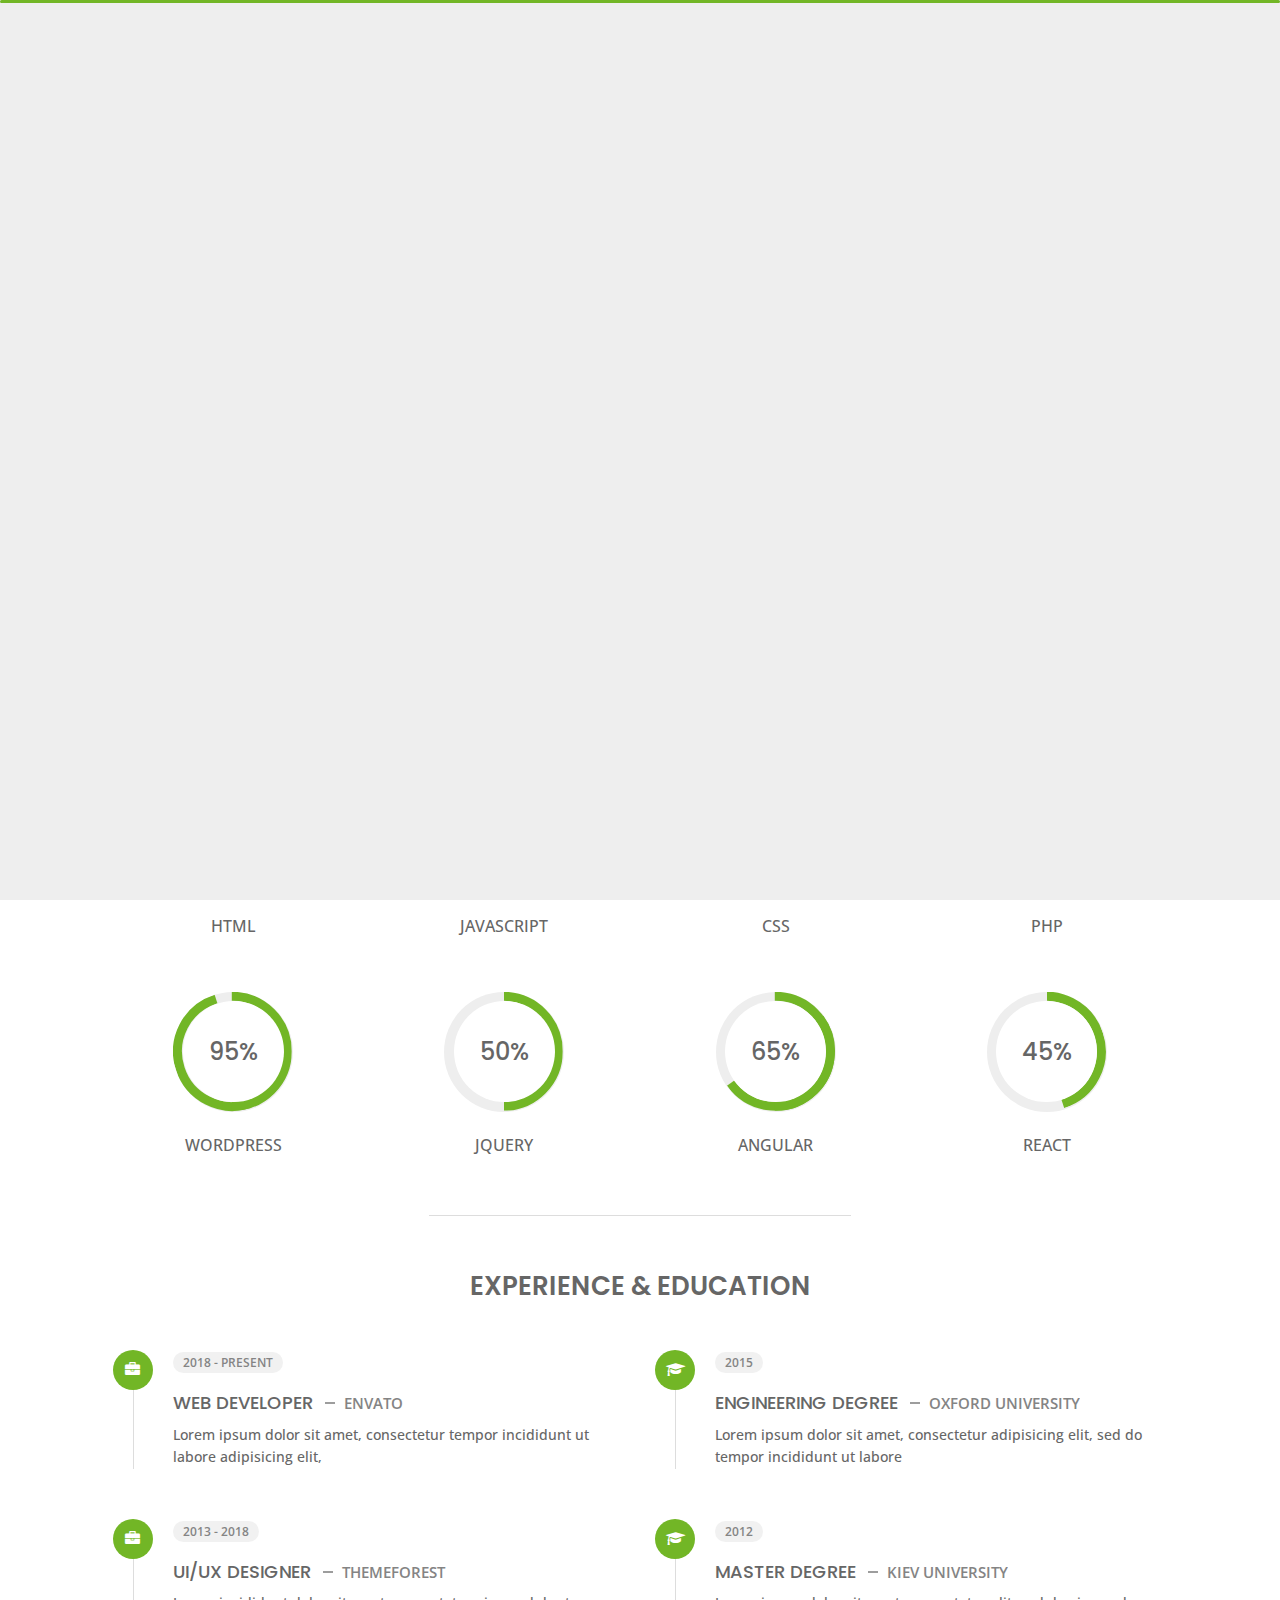
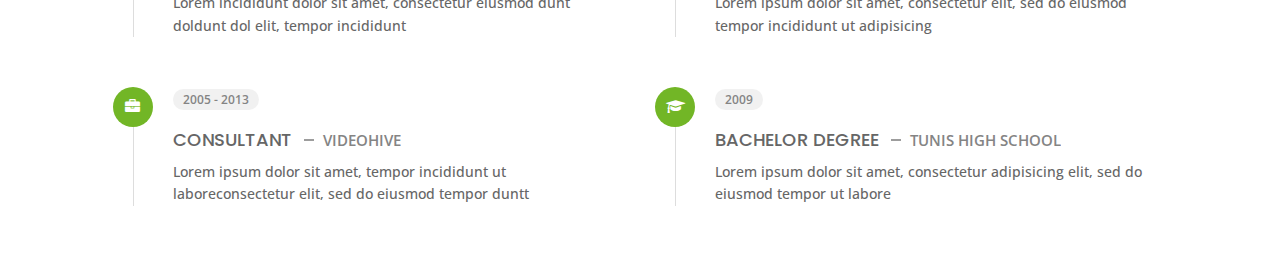
==== about.html @ bc24b5df "update" ====
<!DOCTYPE html>
<html lang="en">


<!-- Mirrored from slimhamdi.net/tunis/light/about.html by HTTrack Website Copier/3.x [XR&CO'2014], Mon, 17 Oct 2022 17:43:14 GMT -->
<head>
    <meta charset="utf-8">
    <title>About - Tunis Personal Portfolio</title>
    <meta name="viewport" content="width=device-width, initial-scale=1">

    <!-- Template Google Fonts -->
    <link href="https://fonts.googleapis.com/css?family=Poppins:400,400i,500,500i,600,600i,700,700i,800,800i,900,900i" rel="stylesheet">
    <link href="https://fonts.googleapis.com/css?family=Open+Sans:300,400,400i,600,600i,700" rel="stylesheet">

    <!-- Template CSS Files -->
    <link href="css/bootstrap.min.css" rel="stylesheet">
    <link href="css/preloader.min.css" rel="stylesheet">
    <link href="css/circle.css" rel="stylesheet">
    <link href="css/font-awesome.min.css" rel="stylesheet">
    <link href="css/fm.revealator.jquery.min.css" rel="stylesheet">
    <link href="css/style.css" rel="stylesheet">

    <!-- CSS Skin File -->
    <link href="css/skins/green.css" rel="stylesheet">

    <!-- Live Style Switcher - demo only -->
    <link rel="alternate stylesheet" type="text/css" title="blue" href="css/skins/blue.css" />
    <link rel="alternate stylesheet" type="text/css" title="green" href="css/skins/green.css" />
    <link rel="alternate stylesheet" type="text/css" title="yellow" href="css/skins/yellow.css" />
    <link rel="alternate stylesheet" type="text/css" title="blueviolet" href="css/skins/blueviolet.css" />
    <link rel="alternate stylesheet" type="text/css" title="goldenrod" href="css/skins/goldenrod.css" />
    <link rel="alternate stylesheet" type="text/css" title="magenta" href="css/skins/magenta.css" />
    <link rel="alternate stylesheet" type="text/css" title="orange" href="css/skins/orange.css" />
    <link rel="alternate stylesheet" type="text/css" title="purple" href="css/skins/purple.css" />
    <link rel="alternate stylesheet" type="text/css" title="red" href="css/skins/red.css" />
    <link rel="alternate stylesheet" type="text/css" title="yellowgreen" href="css/skins/yellowgreen.css" />
    <link rel="stylesheet" type="text/css" href="css/styleswitcher.css" />

    <!-- Modernizr JS File -->
    <script src="js/modernizr.custom.js"></script>
</head>

<body class="about light">
<!-- Live Style Switcher Starts - demo only -->
<div id="switcher" class="">
    <div class="content-switcher">
        <h4>STYLE SWITCHER</h4>
        <ul>
            <li>
                <a href="#" onclick="setActiveStyleSheet('purple');" title="purple" class="color"><img src="img/styleswitcher/purple.png" alt="purple"/></a>
            </li>
            <li>
                <a href="#" onclick="setActiveStyleSheet('red');" title="red" class="color"><img src="img/styleswitcher/red.png" alt="red"/></a>
            </li>
            <li>
                <a href="#" onclick="setActiveStyleSheet('blueviolet');" title="blueviolet" class="color"><img src="img/styleswitcher/blueviolet.png" alt="blueviolet"/></a>
            </li>
            <li>
                <a href="#" onclick="setActiveStyleSheet('blue');" title="blue" class="color"><img src="img/styleswitcher/blue.png" alt="blue"/></a>
            </li>
            <li>
                <a href="#" onclick="setActiveStyleSheet('goldenrod');" title="goldenrod" class="color"><img src="img/styleswitcher/goldenrod.png" alt="goldenrod"/></a>
            </li>
            <li>
                <a href="#" onclick="setActiveStyleSheet('magenta');" title="magenta" class="color"><img src="img/styleswitcher/magenta.png" alt="magenta"/></a>
            </li>
            <li>
                <a href="#" onclick="setActiveStyleSheet('yellowgreen');" title="yellowgreen" class="color"><img src="img/styleswitcher/yellowgreen.png" alt="yellowgreen"/></a>
            </li>
            <li>
                <a href="#" onclick="setActiveStyleSheet('orange');" title="orange" class="color"><img src="img/styleswitcher/orange.png" alt="orange"/></a>
            </li>
            <li>
                <a href="#" onclick="setActiveStyleSheet('green');" title="green" class="color"><img src="img/styleswitcher/green.png" alt="green"/></a>
            </li>
            <li>
                <a href="#" onclick="setActiveStyleSheet('yellow');" title="yellow" class="color"><img src="img/styleswitcher/yellow.png" alt="yellow"/></a>
            </li>
        </ul>

        <a href="https://themeforest.net/item/tunis-personal-portfolio/26761598?irgwc=1&amp;clickid=UBs0rDX6YxyJWfewUx0Mo3E1UkiwozXD10XATw0&amp;iradid=275988&amp;irpid=1327395&amp;iradtype=ONLINE_TRACKING_LINK&amp;irmptype=mediapartner&amp;mp_value1=&amp;utm_campaign=af_impact_radius_1327395&amp;utm_medium=affiliate&amp;utm_source=impact_radius" class="waves-effect waves-light font-weight-700 purchase"><i class="fa fa-shopping-cart"></i> Purchase</a>
        <div id="hideSwitcher">&times;</div>
    </div>
</div>
<div id="showSwitcher" class="styleSecondColor"><i class="fa fa-cog fa-spin"></i></div>
<!-- Live Style Switcher Ends - demo only -->
<!-- Header Starts -->
<header class="header" id="navbar-collapse-toggle">
    <!-- Fixed Navigation Starts -->
    <ul class="icon-menu d-none d-lg-block revealator-slideup revealator-once revealator-delay1">
        <li class="icon-box">
            <i class="fa fa-home"></i>
            <a href="index.html">
                <h2>Home</h2>
            </a>
        </li>
        <li class="icon-box active">
            <i class="fa fa-user"></i>
            <a href="about.html">
                <h2>About</h2>
            </a>
        </li>
        <li class="icon-box">
            <i class="fa fa-briefcase"></i>
            <a href="portfolio.html">
                <h2>Portfolio</h2>
            </a>
        </li>
        <li class="icon-box">
            <i class="fa fa-envelope-open"></i>
            <a href="contact.html">
                <h2>Contact</h2>
            </a>
        </li>
        <li class="icon-box">
            <i class="fa fa-comments"></i>
            <a href="blog.html">
                <h2>Blog</h2>
            </a>
        </li>
    </ul>
    <!-- Fixed Navigation Ends -->
    <!-- Mobile Menu Starts -->
    <nav role="navigation" class="d-block d-lg-none">
        <div id="menuToggle">
            <input type="checkbox" />
            <span></span>
            <span></span>
            <span></span>
            <ul class="list-unstyled" id="menu">
                <li><a href="index.html"><i class="fa fa-home"></i><span>Home</span></a></li>
                <li class="active"><a href="about.html"><i class="fa fa-user"></i><span>About</span></a></li>
                <li><a href="portfolio.html"><i class="fa fa-folder-open"></i><span>Portfolio</span></a></li>
                <li><a href="contact.html"><i class="fa fa-envelope-open"></i><span>Contact</span></a></li>
                <li><a href="blog.html"><i class="fa fa-comments"></i><span>Blog</span></a></li>
            </ul>
        </div>
    </nav>
    <!-- Mobile Menu Ends -->
</header>
<!-- Header Ends -->
<!-- Page Title Starts -->
<section class="title-section text-left text-sm-center revealator-slideup revealator-once revealator-delay1">
    <h1>ABOUT <span>ME</span></h1>
    <span class="title-bg">Resume</span>
</section>
<!-- Page Title Ends -->
<!-- Main Content Starts -->
<section class="main-content revealator-slideup revealator-once revealator-delay1">
    <div class="container">
        <div class="row">
            <!-- Personal Info Starts -->
            <div class="col-12 col-lg-5 col-xl-6">
                <div class="row">
                    <div class="col-12">
                        <h3 class="text-uppercase custom-title mb-0 ft-wt-600">personal infos</h3>
                    </div>
                    <div class="col-12 d-block d-sm-none">
                        <img src="img/img-mobile-light.jpg" class="img-fluid main-img-mobile" alt="my picture" />
                    </div>
                    <div class="col-6">
                        <ul class="about-list list-unstyled open-sans-font">
                            <li> <span class="title">first name :</span> <span class="value d-block d-sm-inline-block d-lg-block d-xl-inline-block">Lucy</span> </li>
                            <li> <span class="title">last name :</span> <span class="value d-block d-sm-inline-block d-lg-block d-xl-inline-block">Milner</span> </li>
                            <li> <span class="title">Age :</span> <span class="value d-block d-sm-inline-block d-lg-block d-xl-inline-block">27 Years</span> </li>
                            <li> <span class="title">Nationality :</span> <span class="value d-block d-sm-inline-block d-lg-block d-xl-inline-block">Tunisian</span> </li>
                            <li> <span class="title">Freelance :</span> <span class="value d-block d-sm-inline-block d-lg-block d-xl-inline-block">Available</span> </li>
                        </ul>
                    </div>
                    <div class="col-6">
                        <ul class="about-list list-unstyled open-sans-font">
                            <li> <span class="title">Address :</span> <span class="value d-block d-sm-inline-block d-lg-block d-xl-inline-block">Tunis</span> </li>
                            <li> <span class="title">phone :</span> <span class="value d-block d-sm-inline-block d-lg-block d-xl-inline-block">+21621184010</span> </li>
                            <li> <span class="title">Email :</span> <span class="value d-block d-sm-inline-block d-lg-block d-xl-inline-block">you@mail.com</span> </li>
                            <li> <span class="title">Skype :</span> <span class="value d-block d-sm-inline-block d-lg-block d-xl-inline-block">lucy.milner</span> </li>
                            <li> <span class="title">langages :</span> <span class="value d-block d-sm-inline-block d-lg-block d-xl-inline-block">French, English</span> </li>
                        </ul>
                    </div>
                    <div class="col-12 mt-3">
                        <a class="button" href="#">
                            <span class="button-text">Download CV</span>
                            <span class="button-icon fa fa-download"></span>
                        </a>
                    </div>
                </div>
            </div>
            <!-- Personal Info Ends -->
            <!-- Boxes Starts -->
            <div class="col-12 col-lg-7 col-xl-6 mt-5 mt-lg-0">
                <div class="row">
                    <div class="col-6">
                        <div class="box-stats with-margin">
                            <h3 class="poppins-font position-relative">12</h3>
                            <p class="open-sans-font m-0 position-relative text-uppercase">years of <span class="d-block">experience</span></p>
                        </div>
                    </div>
                    <div class="col-6">
                        <div class="box-stats with-margin">
                            <h3 class="poppins-font position-relative">97</h3>
                            <p class="open-sans-font m-0 position-relative text-uppercase">completed <span class="d-block">projects</span></p>
                        </div>
                    </div>
                    <div class="col-6">
                        <div class="box-stats">
                            <h3 class="poppins-font position-relative">81</h3>
                            <p class="open-sans-font m-0 position-relative text-uppercase">Happy<span class="d-block">customers</span></p>
                        </div>
                    </div>
                    <div class="col-6">
                        <div class="box-stats">
                            <h3 class="poppins-font position-relative">53</h3>
                            <p class="open-sans-font m-0 position-relative text-uppercase">awards <span class="d-block">won</span></p>
                        </div>
                    </div>
                </div>
            </div>
            <!-- Boxes Ends -->
        </div>
        <hr class="separator">
        <!-- Skills Starts -->
        <div class="row">
            <div class="col-12">
                <h3 class="text-uppercase pb-4 pb-sm-5 mb-3 mb-sm-0 text-left text-sm-center custom-title ft-wt-600">My Skills</h3>
            </div>
            <div class="col-6 col-md-3 mb-3 mb-sm-5">
                <div class="c100 p25">
                    <span>25%</span>
                    <div class="slice">
                        <div class="bar"></div>
                        <div class="fill"></div>
                    </div>
                </div>
                <h6 class="text-uppercase open-sans-font text-center mt-2 mt-sm-4">html</h6>
            </div>
            <div class="col-6 col-md-3 mb-3 mb-sm-5">
                <div class="c100 p89">
                    <span>89%</span>
                    <div class="slice">
                        <div class="bar"></div>
                        <div class="fill"></div>
                    </div>
                </div>
                <h6 class="text-uppercase open-sans-font text-center mt-2 mt-sm-4">javascript</h6>
            </div>
            <div class="col-6 col-md-3 mb-3 mb-sm-5">
                <div class="c100 p70">
                    <span>70%</span>
                    <div class="slice">
                        <div class="bar"></div>
                        <div class="fill"></div>
                    </div>
                </div>
                <h6 class="text-uppercase open-sans-font text-center mt-2 mt-sm-4">css</h6>
            </div>
            <div class="col-6 col-md-3 mb-3 mb-sm-5">
                <div class="c100 p66">
                    <span>66%</span>
                    <div class="slice">
                        <div class="bar"></div>
                        <div class="fill"></div>
                    </div>
                </div>
                <h6 class="text-uppercase open-sans-font text-center mt-2 mt-sm-4">php</h6>
            </div>
            <div class="col-6 col-md-3 mb-3 mb-sm-5">
                <div class="c100 p95">
                    <span>95%</span>
                    <div class="slice">
                        <div class="bar"></div>
                        <div class="fill"></div>
                    </div>
                </div>
                <h6 class="text-uppercase open-sans-font text-center mt-2 mt-sm-4">wordpress</h6>
            </div>
            <div class="col-6 col-md-3 mb-3 mb-sm-5">
                <div class="c100 p50">
                    <span>50%</span>
                    <div class="slice">
                        <div class="bar"></div>
                        <div class="fill"></div>
                    </div>
                </div>
                <h6 class="text-uppercase open-sans-font text-center mt-2 mt-sm-4">jquery</h6>
            </div>
            <div class="col-6 col-md-3 mb-3 mb-sm-5">
                <div class="c100 p65">
                    <span>65%</span>
                    <div class="slice">
                        <div class="bar"></div>
                        <div class="fill"></div>
                    </div>
                </div>
                <h6 class="text-uppercase open-sans-font text-center mt-2 mt-sm-4">angular</h6>
            </div>
            <div class="col-6 col-md-3 mb-3 mb-sm-5">
                <div class="c100 p45">
                    <span>45%</span>
                    <div class="slice">
                        <div class="bar"></div>
                        <div class="fill"></div>
                    </div>
                </div>
                <h6 class="text-uppercase open-sans-font text-center mt-2 mt-sm-4">react</h6>
            </div>
        </div>
        <!-- Skills Ends -->
        <hr class="separator mt-1">
        <!-- Experience & Education Starts -->
        <div class="row">
            <div class="col-12">
                <h3 class="text-uppercase pb-5 mb-0 text-left text-sm-center custom-title ft-wt-600">Experience <span>&</span> Education</h3>
            </div>
            <div class="col-lg-6 m-15px-tb">
                <div class="resume-box">
                    <ul>
                        <li>
                            <div class="icon">
                                <i class="fa fa-briefcase"></i>
                            </div>
                            <span class="time open-sans-font text-uppercase">2018 - Present</span>
                            <h5 class="poppins-font text-uppercase">Web Developer <span class="place open-sans-font">Envato</span></h5>
                            <p class="open-sans-font">Lorem ipsum dolor sit amet, consectetur tempor incididunt ut labore adipisicing elit, </p>
                        </li>
                        <li>
                            <div class="icon">
                                <i class="fa fa-briefcase"></i>
                            </div>
                            <span class="time open-sans-font text-uppercase">2013 - 2018</span>
                            <h5 class="poppins-font text-uppercase">UI/UX Designer <span class="place open-sans-font">Themeforest</span></h5>
                            <p class="open-sans-font">Lorem incididunt dolor sit amet, consectetur eiusmod dunt doldunt dol elit, tempor incididunt</p>
                        </li>
                        <li>
                            <div class="icon">
                                <i class="fa fa-briefcase"></i>
                            </div>
                            <span class="time open-sans-font text-uppercase">2005 - 2013</span>
                            <h5 class="poppins-font text-uppercase">Consultant <span class="place open-sans-font">Videohive</span></h5>
                            <p class="open-sans-font">Lorem ipsum dolor sit amet, tempor incididunt ut laboreconsectetur elit, sed do eiusmod tempor duntt</p>
                        </li>
                    </ul>
                </div>
            </div>
            <div class="col-lg-6 m-15px-tb">
                <div class="resume-box">
                    <ul>
                        <li>
                            <div class="icon">
                                <i class="fa fa-graduation-cap"></i>
                            </div>
                            <span class="time open-sans-font text-uppercase">2015</span>
                            <h5 class="poppins-font text-uppercase">Engineering Degree <span class="place open-sans-font">Oxford University</span></h5>
                            <p class="open-sans-font">Lorem ipsum dolor sit amet, consectetur adipisicing elit, sed do tempor incididunt ut labore</p>
                        </li>
                        <li>
                            <div class="icon">
                                <i class="fa fa-graduation-cap"></i>
                            </div>
                            <span class="time open-sans-font text-uppercase">2012</span>
                            <h5 class="poppins-font text-uppercase">Master Degree <span class="place open-sans-font">Kiev University</span></h5>
                            <p class="open-sans-font">Lorem ipsum dolor sit amet, consectetur elit, sed do eiusmod tempor incididunt ut adipisicing</p>
                        </li>
                        <li>
                            <div class="icon">
                                <i class="fa fa-graduation-cap"></i>
                            </div>
                            <span class="time open-sans-font text-uppercase">2009</span>
                            <h5 class="poppins-font text-uppercase">Bachelor Degree <span class="place open-sans-font">Tunis High School</span></h5>
                            <p class="open-sans-font">Lorem ipsum dolor sit amet, consectetur adipisicing elit, sed do eiusmod tempor ut labore</p>
                        </li>
                    </ul>
                </div>
            </div>
        </div>
        <!-- Experience & Education Ends -->
    </div>
</section>
<!-- Main Content Ends -->

<!-- Template JS Files -->
<script src="js/jquery-3.5.0.min.js"></script>
<script src="js/styleswitcher.js"></script>
<script src="js/preloader.min.js"></script>
<script src="js/fm.revealator.jquery.min.js"></script>
<script src="js/imagesloaded.pkgd.min.js"></script>
<script src="js/masonry.pkgd.min.js"></script>
<script src="js/classie.js"></script>
<script src="js/cbpGridGallery.js"></script>
<script src="js/jquery.hoverdir.js"></script>
<script src="js/popper.min.js"></script>
<script src="js/bootstrap.js"></script>
<script src="js/custom.js"></script>

</body>


<!-- Mirrored from slimhamdi.net/tunis/light/about.html by HTTrack Website Copier/3.x [XR&CO'2014], Mon, 17 Oct 2022 17:43:14 GMT -->
</html>
---- css/preloader.min.css ----
.preloader{position:fixed;top:0;right:0;bottom:0;left:0;background-color:#111;transform-origin:bottom;z-index:111111}.preloader .black_wall{height:100%;background-color:#222;transform-origin:top;animation:preloader_slide 0.5s ease-in-out 0s 1 normal both}.preloader .loader{width:100%;height:3px;position:absolute;border-radius:2px;top:0;right:0;left:0;margin:auto;background-color:#FFC41F;transform-origin:left;animation:loader_running 3s ease-in-out 1s infinite normal both}.preloader.off{animation:preloader_slide 0.5s ease-in-out 0s 1 reverse both}@keyframes loader_running{0%{transform:scaleX(0);transform-origin:left}49%{transform:scaleX(1);transform-origin:left}50%{transform:scaleX(1);transform-origin:right}100%{transform-origin:right;transform:scaleX(0)}}@keyframes preloader_slide{from{transform:scaleY(0)}to{transform:scaleY(1)}}
---- css/circle.css ----
.rect-auto,
.c100.p51 .slice,
.c100.p52 .slice,
.c100.p53 .slice,
.c100.p54 .slice,
.c100.p55 .slice,
.c100.p56 .slice,
.c100.p57 .slice,
.c100.p58 .slice,
.c100.p59 .slice,
.c100.p60 .slice,
.c100.p61 .slice,
.c100.p62 .slice,
.c100.p63 .slice,
.c100.p64 .slice,
.c100.p65 .slice,
.c100.p66 .slice,
.c100.p67 .slice,
.c100.p68 .slice,
.c100.p69 .slice,
.c100.p70 .slice,
.c100.p71 .slice,
.c100.p72 .slice,
.c100.p73 .slice,
.c100.p74 .slice,
.c100.p75 .slice,
.c100.p76 .slice,
.c100.p77 .slice,
.c100.p78 .slice,
.c100.p79 .slice,
.c100.p80 .slice,
.c100.p81 .slice,
.c100.p82 .slice,
.c100.p83 .slice,
.c100.p84 .slice,
.c100.p85 .slice,
.c100.p86 .slice,
.c100.p87 .slice,
.c100.p88 .slice,
.c100.p89 .slice,
.c100.p90 .slice,
.c100.p91 .slice,
.c100.p92 .slice,
.c100.p93 .slice,
.c100.p94 .slice,
.c100.p95 .slice,
.c100.p96 .slice,
.c100.p97 .slice,
.c100.p98 .slice,
.c100.p99 .slice,
.c100.p100 .slice {
  clip: rect(auto, auto, auto, auto);
}
.pie,
.c100 .bar,
.c100.p51 .fill,
.c100.p52 .fill,
.c100.p53 .fill,
.c100.p54 .fill,
.c100.p55 .fill,
.c100.p56 .fill,
.c100.p57 .fill,
.c100.p58 .fill,
.c100.p59 .fill,
.c100.p60 .fill,
.c100.p61 .fill,
.c100.p62 .fill,
.c100.p63 .fill,
.c100.p64 .fill,
.c100.p65 .fill,
.c100.p66 .fill,
.c100.p67 .fill,
.c100.p68 .fill,
.c100.p69 .fill,
.c100.p70 .fill,
.c100.p71 .fill,
.c100.p72 .fill,
.c100.p73 .fill,
.c100.p74 .fill,
.c100.p75 .fill,
.c100.p76 .fill,
.c100.p77 .fill,
.c100.p78 .fill,
.c100.p79 .fill,
.c100.p80 .fill,
.c100.p81 .fill,
.c100.p82 .fill,
.c100.p83 .fill,
.c100.p84 .fill,
.c100.p85 .fill,
.c100.p86 .fill,
.c100.p87 .fill,
.c100.p88 .fill,
.c100.p89 .fill,
.c100.p90 .fill,
.c100.p91 .fill,
.c100.p92 .fill,
.c100.p93 .fill,
.c100.p94 .fill,
.c100.p95 .fill,
.c100.p96 .fill,
.c100.p97 .fill,
.c100.p98 .fill,
.c100.p99 .fill,
.c100.p100 .fill {
  position: absolute;
  border: 0.08em solid #307bbb;
  width: 0.84em;
  height: 0.84em;
  clip: rect(0em, 0.5em, 1em, 0em);
  border-radius: 50%;
  -webkit-transform: rotate(0deg);
  -moz-transform: rotate(0deg);
  -ms-transform: rotate(0deg);
  -o-transform: rotate(0deg);
  transform: rotate(0deg);
}
.pie-fill,
.c100.p51 .bar:after,
.c100.p51 .fill,
.c100.p52 .bar:after,
.c100.p52 .fill,
.c100.p53 .bar:after,
.c100.p53 .fill,
.c100.p54 .bar:after,
.c100.p54 .fill,
.c100.p55 .bar:after,
.c100.p55 .fill,
.c100.p56 .bar:after,
.c100.p56 .fill,
.c100.p57 .bar:after,
.c100.p57 .fill,
.c100.p58 .bar:after,
.c100.p58 .fill,
.c100.p59 .bar:after,
.c100.p59 .fill,
.c100.p60 .bar:after,
.c100.p60 .fill,
.c100.p61 .bar:after,
.c100.p61 .fill,
.c100.p62 .bar:after,
.c100.p62 .fill,
.c100.p63 .bar:after,
.c100.p63 .fill,
.c100.p64 .bar:after,
.c100.p64 .fill,
.c100.p65 .bar:after,
.c100.p65 .fill,
.c100.p66 .bar:after,
.c100.p66 .fill,
.c100.p67 .bar:after,
.c100.p67 .fill,
.c100.p68 .bar:after,
.c100.p68 .fill,
.c100.p69 .bar:after,
.c100.p69 .fill,
.c100.p70 .bar:after,
.c100.p70 .fill,
.c100.p71 .bar:after,
.c100.p71 .fill,
.c100.p72 .bar:after,
.c100.p72 .fill,
.c100.p73 .bar:after,
.c100.p73 .fill,
.c100.p74 .bar:after,
.c100.p74 .fill,
.c100.p75 .bar:after,
.c100.p75 .fill,
.c100.p76 .bar:after,
.c100.p76 .fill,
.c100.p77 .bar:after,
.c100.p77 .fill,
.c100.p78 .bar:after,
.c100.p78 .fill,
.c100.p79 .bar:after,
.c100.p79 .fill,
.c100.p80 .bar:after,
.c100.p80 .fill,
.c100.p81 .bar:after,
.c100.p81 .fill,
.c100.p82 .bar:after,
.c100.p82 .fill,
.c100.p83 .bar:after,
.c100.p83 .fill,
.c100.p84 .bar:after,
.c100.p84 .fill,
.c100.p85 .bar:after,
.c100.p85 .fill,
.c100.p86 .bar:after,
.c100.p86 .fill,
.c100.p87 .bar:after,
.c100.p87 .fill,
.c100.p88 .bar:after,
.c100.p88 .fill,
.c100.p89 .bar:after,
.c100.p89 .fill,
.c100.p90 .bar:after,
.c100.p90 .fill,
.c100.p91 .bar:after,
.c100.p91 .fill,
.c100.p92 .bar:after,
.c100.p92 .fill,
.c100.p93 .bar:after,
.c100.p93 .fill,
.c100.p94 .bar:after,
.c100.p94 .fill,
.c100.p95 .bar:after,
.c100.p95 .fill,
.c100.p96 .bar:after,
.c100.p96 .fill,
.c100.p97 .bar:after,
.c100.p97 .fill,
.c100.p98 .bar:after,
.c100.p98 .fill,
.c100.p99 .bar:after,
.c100.p99 .fill,
.c100.p100 .bar:after,
.c100.p100 .fill {
  -webkit-transform: rotate(180deg);
  -moz-transform: rotate(180deg);
  -ms-transform: rotate(180deg);
  -o-transform: rotate(180deg);
  transform: rotate(180deg);
}
.c100 {
  position: relative;
  font-size: 120px;
  width: 1em;
  height: 1em;
  border-radius: 50%;
  float: left;
  margin: 0 0.1em 0.1em 0;
  background-color: #cccccc;
}
.c100 *,
.c100 *:before,
.c100 *:after {
  -webkit-box-sizing: content-box;
  -moz-box-sizing: content-box;
  box-sizing: content-box;
}
.c100.center {
  float: none;
  margin: 0 auto;
}
.c100.big {
  font-size: 240px;
}
.c100.small {
  font-size: 80px;
}
.c100 > span {
  position: absolute;
  width: 100%;
  z-index: 1;
  left: 0;
  top: 0;
  width: 5em;
  line-height: 5em;
  font-size: 0.2em;
  color: #cccccc;
  display: block;
  text-align: center;
  white-space: nowrap;
  -webkit-transition-property: all;
  -moz-transition-property: all;
  -o-transition-property: all;
  transition-property: all;
  -webkit-transition-duration: 0.2s;
  -moz-transition-duration: 0.2s;
  -o-transition-duration: 0.2s;
  transition-duration: 0.2s;
  -webkit-transition-timing-function: ease-out;
  -moz-transition-timing-function: ease-out;
  -o-transition-timing-function: ease-out;
  transition-timing-function: ease-out;
}
.c100:after {
  position: absolute;
  top: 0.08em;
  left: 0.08em;
  display: block;
  content: " ";
  border-radius: 50%;
  background-color: #f5f5f5;
  width: 0.84em;
  height: 0.84em;
  -webkit-transition-property: all;
  -moz-transition-property: all;
  -o-transition-property: all;
  transition-property: all;
  -webkit-transition-duration: 0.2s;
  -moz-transition-duration: 0.2s;
  -o-transition-duration: 0.2s;
  transition-duration: 0.2s;
  -webkit-transition-timing-function: ease-in;
  -moz-transition-timing-function: ease-in;
  -o-transition-timing-function: ease-in;
  transition-timing-function: ease-in;
}
.c100 .slice {
  position: absolute;
  width: 1em;
  height: 1em;
  clip: rect(0em, 1em, 1em, 0.5em);
}
.c100.p1 .bar {
  -webkit-transform: rotate(3.6deg);
  -moz-transform: rotate(3.6deg);
  -ms-transform: rotate(3.6deg);
  -o-transform: rotate(3.6deg);
  transform: rotate(3.6deg);
}
.c100.p2 .bar {
  -webkit-transform: rotate(7.2deg);
  -moz-transform: rotate(7.2deg);
  -ms-transform: rotate(7.2deg);
  -o-transform: rotate(7.2deg);
  transform: rotate(7.2deg);
}
.c100.p3 .bar {
  -webkit-transform: rotate(10.8deg);
  -moz-transform: rotate(10.8deg);
  -ms-transform: rotate(10.8deg);
  -o-transform: rotate(10.8deg);
  transform: rotate(10.8deg);
}
.c100.p4 .bar {
  -webkit-transform: rotate(14.4deg);
  -moz-transform: rotate(14.4deg);
  -ms-transform: rotate(14.4deg);
  -o-transform: rotate(14.4deg);
  transform: rotate(14.4deg);
}
.c100.p5 .bar {
  -webkit-transform: rotate(18deg);
  -moz-transform: rotate(18deg);
  -ms-transform: rotate(18deg);
  -o-transform: rotate(18deg);
  transform: rotate(18deg);
}
.c100.p6 .bar {
  -webkit-transform: rotate(21.6deg);
  -moz-transform: rotate(21.6deg);
  -ms-transform: rotate(21.6deg);
  -o-transform: rotate(21.6deg);
  transform: rotate(21.6deg);
}
.c100.p7 .bar {
  -webkit-transform: rotate(25.2deg);
  -moz-transform: rotate(25.2deg);
  -ms-transform: rotate(25.2deg);
  -o-transform: rotate(25.2deg);
  transform: rotate(25.2deg);
}
.c100.p8 .bar {
  -webkit-transform: rotate(28.8deg);
  -moz-transform: rotate(28.8deg);
  -ms-transform: rotate(28.8deg);
  -o-transform: rotate(28.8deg);
  transform: rotate(28.8deg);
}
.c100.p9 .bar {
  -webkit-transform: rotate(32.4deg);
  -moz-transform: rotate(32.4deg);
  -ms-transform: rotate(32.4deg);
  -o-transform: rotate(32.4deg);
  transform: rotate(32.4deg);
}
.c100.p10 .bar {
  -webkit-transform: rotate(36deg);
  -moz-transform: rotate(36deg);
  -ms-transform: rotate(36deg);
  -o-transform: rotate(36deg);
  transform: rotate(36deg);
}
.c100.p11 .bar {
  -webkit-transform: rotate(39.6deg);
  -moz-transform: rotate(39.6deg);
  -ms-transform: rotate(39.6deg);
  -o-transform: rotate(39.6deg);
  transform: rotate(39.6deg);
}
.c100.p12 .bar {
  -webkit-transform: rotate(43.2deg);
  -moz-transform: rotate(43.2deg);
  -ms-transform: rotate(43.2deg);
  -o-transform: rotate(43.2deg);
  transform: rotate(43.2deg);
}
.c100.p13 .bar {
  -webkit-transform: rotate(46.800000000000004deg);
  -moz-transform: rotate(46.800000000000004deg);
  -ms-transform: rotate(46.800000000000004deg);
  -o-transform: rotate(46.800000000000004deg);
  transform: rotate(46.800000000000004deg);
}
.c100.p14 .bar {
  -webkit-transform: rotate(50.4deg);
  -moz-transform: rotate(50.4deg);
  -ms-transform: rotate(50.4deg);
  -o-transform: rotate(50.4deg);
  transform: rotate(50.4deg);
}
.c100.p15 .bar {
  -webkit-transform: rotate(54deg);
  -moz-transform: rotate(54deg);
  -ms-transform: rotate(54deg);
  -o-transform: rotate(54deg);
  transform: rotate(54deg);
}
.c100.p16 .bar {
  -webkit-transform: rotate(57.6deg);
  -moz-transform: rotate(57.6deg);
  -ms-transform: rotate(57.6deg);
  -o-transform: rotate(57.6deg);
  transform: rotate(57.6deg);
}
.c100.p17 .bar {
  -webkit-transform: rotate(61.2deg);
  -moz-transform: rotate(61.2deg);
  -ms-transform: rotate(61.2deg);
  -o-transform: rotate(61.2deg);
  transform: rotate(61.2deg);
}
.c100.p18 .bar {
  -webkit-transform: rotate(64.8deg);
  -moz-transform: rotate(64.8deg);
  -ms-transform: rotate(64.8deg);
  -o-transform: rotate(64.8deg);
  transform: rotate(64.8deg);
}
.c100.p19 .bar {
  -webkit-transform: rotate(68.4deg);
  -moz-transform: rotate(68.4deg);
  -ms-transform: rotate(68.4deg);
  -o-transform: rotate(68.4deg);
  transform: rotate(68.4deg);
}
.c100.p20 .bar {
  -webkit-transform: rotate(72deg);
  -moz-transform: rotate(72deg);
  -ms-transform: rotate(72deg);
  -o-transform: rotate(72deg);
  transform: rotate(72deg);
}
.c100.p21 .bar {
  -webkit-transform: rotate(75.60000000000001deg);
  -moz-transform: rotate(75.60000000000001deg);
  -ms-transform: rotate(75.60000000000001deg);
  -o-transform: rotate(75.60000000000001deg);
  transform: rotate(75.60000000000001deg);
}
.c100.p22 .bar {
  -webkit-transform: rotate(79.2deg);
  -moz-transform: rotate(79.2deg);
  -ms-transform: rotate(79.2deg);
  -o-transform: rotate(79.2deg);
  transform: rotate(79.2deg);
}
.c100.p23 .bar {
  -webkit-transform: rotate(82.8deg);
  -moz-transform: rotate(82.8deg);
  -ms-transform: rotate(82.8deg);
  -o-transform: rotate(82.8deg);
  transform: rotate(82.8deg);
}
.c100.p24 .bar {
  -webkit-transform: rotate(86.4deg);
  -moz-transform: rotate(86.4deg);
  -ms-transform: rotate(86.4deg);
  -o-transform: rotate(86.4deg);
  transform: rotate(86.4deg);
}
.c100.p25 .bar {
  -webkit-transform: rotate(90deg);
  -moz-transform: rotate(90deg);
  -ms-transform: rotate(90deg);
  -o-transform: rotate(90deg);
  transform: rotate(90deg);
}
.c100.p26 .bar {
  -webkit-transform: rotate(93.60000000000001deg);
  -moz-transform: rotate(93.60000000000001deg);
  -ms-transform: rotate(93.60000000000001deg);
  -o-transform: rotate(93.60000000000001deg);
  transform: rotate(93.60000000000001deg);
}
.c100.p27 .bar {
  -webkit-transform: rotate(97.2deg);
  -moz-transform: rotate(97.2deg);
  -ms-transform: rotate(97.2deg);
  -o-transform: rotate(97.2deg);
  transform: rotate(97.2deg);
}
.c100.p28 .bar {
  -webkit-transform: rotate(100.8deg);
  -moz-transform: rotate(100.8deg);
  -ms-transform: rotate(100.8deg);
  -o-transform: rotate(100.8deg);
  transform: rotate(100.8deg);
}
.c100.p29 .bar {
  -webkit-transform: rotate(104.4deg);
  -moz-transform: rotate(104.4deg);
  -ms-transform: rotate(104.4deg);
  -o-transform: rotate(104.4deg);
  transform: rotate(104.4deg);
}
.c100.p30 .bar {
  -webkit-transform: rotate(108deg);
  -moz-transform: rotate(108deg);
  -ms-transform: rotate(108deg);
  -o-transform: rotate(108deg);
  transform: rotate(108deg);
}
.c100.p31 .bar {
  -webkit-transform: rotate(111.60000000000001deg);
  -moz-transform: rotate(111.60000000000001deg);
  -ms-transform: rotate(111.60000000000001deg);
  -o-transform: rotate(111.60000000000001deg);
  transform: rotate(111.60000000000001deg);
}
.c100.p32 .bar {
  -webkit-transform: rotate(115.2deg);
  -moz-transform: rotate(115.2deg);
  -ms-transform: rotate(115.2deg);
  -o-transform: rotate(115.2deg);
  transform: rotate(115.2deg);
}
.c100.p33 .bar {
  -webkit-transform: rotate(118.8deg);
  -moz-transform: rotate(118.8deg);
  -ms-transform: rotate(118.8deg);
  -o-transform: rotate(118.8deg);
  transform: rotate(118.8deg);
}
.c100.p34 .bar {
  -webkit-transform: rotate(122.4deg);
  -moz-transform: rotate(122.4deg);
  -ms-transform: rotate(122.4deg);
  -o-transform: rotate(122.4deg);
  transform: rotate(122.4deg);
}
.c100.p35 .bar {
  -webkit-transform: rotate(126deg);
  -moz-transform: rotate(126deg);
  -ms-transform: rotate(126deg);
  -o-transform: rotate(126deg);
  transform: rotate(126deg);
}
.c100.p36 .bar {
  -webkit-transform: rotate(129.6deg);
  -moz-transform: rotate(129.6deg);
  -ms-transform: rotate(129.6deg);
  -o-transform: rotate(129.6deg);
  transform: rotate(129.6deg);
}
.c100.p37 .bar {
  -webkit-transform: rotate(133.20000000000002deg);
  -moz-transform: rotate(133.20000000000002deg);
  -ms-transform: rotate(133.20000000000002deg);
  -o-transform: rotate(133.20000000000002deg);
  transform: rotate(133.20000000000002deg);
}
.c100.p38 .bar {
  -webkit-transform: rotate(136.8deg);
  -moz-transform: rotate(136.8deg);
  -ms-transform: rotate(136.8deg);
  -o-transform: rotate(136.8deg);
  transform: rotate(136.8deg);
}
.c100.p39 .bar {
  -webkit-transform: rotate(140.4deg);
  -moz-transform: rotate(140.4deg);
  -ms-transform: rotate(140.4deg);
  -o-transform: rotate(140.4deg);
  transform: rotate(140.4deg);
}
.c100.p40 .bar {
  -webkit-transform: rotate(144deg);
  -moz-transform: rotate(144deg);
  -ms-transform: rotate(144deg);
  -o-transform: rotate(144deg);
  transform: rotate(144deg);
}
.c100.p41 .bar {
  -webkit-transform: rotate(147.6deg);
  -moz-transform: rotate(147.6deg);
  -ms-transform: rotate(147.6deg);
  -o-transform: rotate(147.6deg);
  transform: rotate(147.6deg);
}
.c100.p42 .bar {
  -webkit-transform: rotate(151.20000000000002deg);
  -moz-transform: rotate(151.20000000000002deg);
  -ms-transform: rotate(151.20000000000002deg);
  -o-transform: rotate(151.20000000000002deg);
  transform: rotate(151.20000000000002deg);
}
.c100.p43 .bar {
  -webkit-transform: rotate(154.8deg);
  -moz-transform: rotate(154.8deg);
  -ms-transform: rotate(154.8deg);
  -o-transform: rotate(154.8deg);
  transform: rotate(154.8deg);
}
.c100.p44 .bar {
  -webkit-transform: rotate(158.4deg);
  -moz-transform: rotate(158.4deg);
  -ms-transform: rotate(158.4deg);
  -o-transform: rotate(158.4deg);
  transform: rotate(158.4deg);
}
.c100.p45 .bar {
  -webkit-transform: rotate(162deg);
  -moz-transform: rotate(162deg);
  -ms-transform: rotate(162deg);
  -o-transform: rotate(162deg);
  transform: rotate(162deg);
}
.c100.p46 .bar {
  -webkit-transform: rotate(165.6deg);
  -moz-transform: rotate(165.6deg);
  -ms-transform: rotate(165.6deg);
  -o-transform: rotate(165.6deg);
  transform: rotate(165.6deg);
}
.c100.p47 .bar {
  -webkit-transform: rotate(169.20000000000002deg);
  -moz-transform: rotate(169.20000000000002deg);
  -ms-transform: rotate(169.20000000000002deg);
  -o-transform: rotate(169.20000000000002deg);
  transform: rotate(169.20000000000002deg);
}
.c100.p48 .bar {
  -webkit-transform: rotate(172.8deg);
  -moz-transform: rotate(172.8deg);
  -ms-transform: rotate(172.8deg);
  -o-transform: rotate(172.8deg);
  transform: rotate(172.8deg);
}
.c100.p49 .bar {
  -webkit-transform: rotate(176.4deg);
  -moz-transform: rotate(176.4deg);
  -ms-transform: rotate(176.4deg);
  -o-transform: rotate(176.4deg);
  transform: rotate(176.4deg);
}
.c100.p50 .bar {
  -webkit-transform: rotate(180deg);
  -moz-transform: rotate(180deg);
  -ms-transform: rotate(180deg);
  -o-transform: rotate(180deg);
  transform: rotate(180deg);
}
.c100.p51 .bar {
  -webkit-transform: rotate(183.6deg);
  -moz-transform: rotate(183.6deg);
  -ms-transform: rotate(183.6deg);
  -o-transform: rotate(183.6deg);
  transform: rotate(183.6deg);
}
.c100.p52 .bar {
  -webkit-transform: rotate(187.20000000000002deg);
  -moz-transform: rotate(187.20000000000002deg);
  -ms-transform: rotate(187.20000000000002deg);
  -o-transform: rotate(187.20000000000002deg);
  transform: rotate(187.20000000000002deg);
}
.c100.p53 .bar {
  -webkit-transform: rotate(190.8deg);
  -moz-transform: rotate(190.8deg);
  -ms-transform: rotate(190.8deg);
  -o-transform: rotate(190.8deg);
  transform: rotate(190.8deg);
}
.c100.p54 .bar {
  -webkit-transform: rotate(194.4deg);
  -moz-transform: rotate(194.4deg);
  -ms-transform: rotate(194.4deg);
  -o-transform: rotate(194.4deg);
  transform: rotate(194.4deg);
}
.c100.p55 .bar {
  -webkit-transform: rotate(198deg);
  -moz-transform: rotate(198deg);
  -ms-transform: rotate(198deg);
  -o-transform: rotate(198deg);
  transform: rotate(198deg);
}
.c100.p56 .bar {
  -webkit-transform: rotate(201.6deg);
  -moz-transform: rotate(201.6deg);
  -ms-transform: rotate(201.6deg);
  -o-transform: rotate(201.6deg);
  transform: rotate(201.6deg);
}
.c100.p57 .bar {
  -webkit-transform: rotate(205.20000000000002deg);
  -moz-transform: rotate(205.20000000000002deg);
  -ms-transform: rotate(205.20000000000002deg);
  -o-transform: rotate(205.20000000000002deg);
  transform: rotate(205.20000000000002deg);
}
.c100.p58 .bar {
  -webkit-transform: rotate(208.8deg);
  -moz-transform: rotate(208.8deg);
  -ms-transform: rotate(208.8deg);
  -o-transform: rotate(208.8deg);
  transform: rotate(208.8deg);
}
.c100.p59 .bar {
  -webkit-transform: rotate(212.4deg);
  -moz-transform: rotate(212.4deg);
  -ms-transform: rotate(212.4deg);
  -o-transform: rotate(212.4deg);
  transform: rotate(212.4deg);
}
.c100.p60 .bar {
  -webkit-transform: rotate(216deg);
  -moz-transform: rotate(216deg);
  -ms-transform: rotate(216deg);
  -o-transform: rotate(216deg);
  transform: rotate(216deg);
}
.c100.p61 .bar {
  -webkit-transform: rotate(219.6deg);
  -moz-transform: rotate(219.6deg);
  -ms-transform: rotate(219.6deg);
  -o-transform: rotate(219.6deg);
  transform: rotate(219.6deg);
}
.c100.p62 .bar {
  -webkit-transform: rotate(223.20000000000002deg);
  -moz-transform: rotate(223.20000000000002deg);
  -ms-transform: rotate(223.20000000000002deg);
  -o-transform: rotate(223.20000000000002deg);
  transform: rotate(223.20000000000002deg);
}
.c100.p63 .bar {
  -webkit-transform: rotate(226.8deg);
  -moz-transform: rotate(226.8deg);
  -ms-transform: rotate(226.8deg);
  -o-transform: rotate(226.8deg);
  transform: rotate(226.8deg);
}
.c100.p64 .bar {
  -webkit-transform: rotate(230.4deg);
  -moz-transform: rotate(230.4deg);
  -ms-transform: rotate(230.4deg);
  -o-transform: rotate(230.4deg);
  transform: rotate(230.4deg);
}
.c100.p65 .bar {
  -webkit-transform: rotate(234deg);
  -moz-transform: rotate(234deg);
  -ms-transform: rotate(234deg);
  -o-transform: rotate(234deg);
  transform: rotate(234deg);
}
.c100.p66 .bar {
  -webkit-transform: rotate(237.6deg);
  -moz-transform: rotate(237.6deg);
  -ms-transform: rotate(237.6deg);
  -o-transform: rotate(237.6deg);
  transform: rotate(237.6deg);
}
.c100.p67 .bar {
  -webkit-transform: rotate(241.20000000000002deg);
  -moz-transform: rotate(241.20000000000002deg);
  -ms-transform: rotate(241.20000000000002deg);
  -o-transform: rotate(241.20000000000002deg);
  transform: rotate(241.20000000000002deg);
}
.c100.p68 .bar {
  -webkit-transform: rotate(244.8deg);
  -moz-transform: rotate(244.8deg);
  -ms-transform: rotate(244.8deg);
  -o-transform: rotate(244.8deg);
  transform: rotate(244.8deg);
}
.c100.p69 .bar {
  -webkit-transform: rotate(248.4deg);
  -moz-transform: rotate(248.4deg);
  -ms-transform: rotate(248.4deg);
  -o-transform: rotate(248.4deg);
  transform: rotate(248.4deg);
}
.c100.p70 .bar {
  -webkit-transform: rotate(252deg);
  -moz-transform: rotate(252deg);
  -ms-transform: rotate(252deg);
  -o-transform: rotate(252deg);
  transform: rotate(252deg);
}
.c100.p71 .bar {
  -webkit-transform: rotate(255.6deg);
  -moz-transform: rotate(255.6deg);
  -ms-transform: rotate(255.6deg);
  -o-transform: rotate(255.6deg);
  transform: rotate(255.6deg);
}
.c100.p72 .bar {
  -webkit-transform: rotate(259.2deg);
  -moz-transform: rotate(259.2deg);
  -ms-transform: rotate(259.2deg);
  -o-transform: rotate(259.2deg);
  transform: rotate(259.2deg);
}
.c100.p73 .bar {
  -webkit-transform: rotate(262.8deg);
  -moz-transform: rotate(262.8deg);
  -ms-transform: rotate(262.8deg);
  -o-transform: rotate(262.8deg);
  transform: rotate(262.8deg);
}
.c100.p74 .bar {
  -webkit-transform: rotate(266.40000000000003deg);
  -moz-transform: rotate(266.40000000000003deg);
  -ms-transform: rotate(266.40000000000003deg);
  -o-transform: rotate(266.40000000000003deg);
  transform: rotate(266.40000000000003deg);
}
.c100.p75 .bar {
  -webkit-transform: rotate(270deg);
  -moz-transform: rotate(270deg);
  -ms-transform: rotate(270deg);
  -o-transform: rotate(270deg);
  transform: rotate(270deg);
}
.c100.p76 .bar {
  -webkit-transform: rotate(273.6deg);
  -moz-transform: rotate(273.6deg);
  -ms-transform: rotate(273.6deg);
  -o-transform: rotate(273.6deg);
  transform: rotate(273.6deg);
}
.c100.p77 .bar {
  -webkit-transform: rotate(277.2deg);
  -moz-transform: rotate(277.2deg);
  -ms-transform: rotate(277.2deg);
  -o-transform: rotate(277.2deg);
  transform: rotate(277.2deg);
}
.c100.p78 .bar {
  -webkit-transform: rotate(280.8deg);
  -moz-transform: rotate(280.8deg);
  -ms-transform: rotate(280.8deg);
  -o-transform: rotate(280.8deg);
  transform: rotate(280.8deg);
}
.c100.p79 .bar {
  -webkit-transform: rotate(284.40000000000003deg);
  -moz-transform: rotate(284.40000000000003deg);
  -ms-transform: rotate(284.40000000000003deg);
  -o-transform: rotate(284.40000000000003deg);
  transform: rotate(284.40000000000003deg);
}
.c100.p80 .bar {
  -webkit-transform: rotate(288deg);
  -moz-transform: rotate(288deg);
  -ms-transform: rotate(288deg);
  -o-transform: rotate(288deg);
  transform: rotate(288deg);
}
.c100.p81 .bar {
  -webkit-transform: rotate(291.6deg);
  -moz-transform: rotate(291.6deg);
  -ms-transform: rotate(291.6deg);
  -o-transform: rotate(291.6deg);
  transform: rotate(291.6deg);
}
.c100.p82 .bar {
  -webkit-transform: rotate(295.2deg);
  -moz-transform: rotate(295.2deg);
  -ms-transform: rotate(295.2deg);
  -o-transform: rotate(295.2deg);
  transform: rotate(295.2deg);
}
.c100.p83 .bar {
  -webkit-transform: rotate(298.8deg);
  -moz-transform: rotate(298.8deg);
  -ms-transform: rotate(298.8deg);
  -o-transform: rotate(298.8deg);
  transform: rotate(298.8deg);
}
.c100.p84 .bar {
  -webkit-transform: rotate(302.40000000000003deg);
  -moz-transform: rotate(302.40000000000003deg);
  -ms-transform: rotate(302.40000000000003deg);
  -o-transform: rotate(302.40000000000003deg);
  transform: rotate(302.40000000000003deg);
}
.c100.p85 .bar {
  -webkit-transform: rotate(306deg);
  -moz-transform: rotate(306deg);
  -ms-transform: rotate(306deg);
  -o-transform: rotate(306deg);
  transform: rotate(306deg);
}
.c100.p86 .bar {
  -webkit-transform: rotate(309.6deg);
  -moz-transform: rotate(309.6deg);
  -ms-transform: rotate(309.6deg);
  -o-transform: rotate(309.6deg);
  transform: rotate(309.6deg);
}
.c100.p87 .bar {
  -webkit-transform: rotate(313.2deg);
  -moz-transform: rotate(313.2deg);
  -ms-transform: rotate(313.2deg);
  -o-transform: rotate(313.2deg);
  transform: rotate(313.2deg);
}
.c100.p88 .bar {
  -webkit-transform: rotate(316.8deg);
  -moz-transform: rotate(316.8deg);
  -ms-transform: rotate(316.8deg);
  -o-transform: rotate(316.8deg);
  transform: rotate(316.8deg);
}
.c100.p89 .bar {
  -webkit-transform: rotate(320.40000000000003deg);
  -moz-transform: rotate(320.40000000000003deg);
  -ms-transform: rotate(320.40000000000003deg);
  -o-transform: rotate(320.40000000000003deg);
  transform: rotate(320.40000000000003deg);
}
.c100.p90 .bar {
  -webkit-transform: rotate(324deg);
  -moz-transform: rotate(324deg);
  -ms-transform: rotate(324deg);
  -o-transform: rotate(324deg);
  transform: rotate(324deg);
}
.c100.p91 .bar {
  -webkit-transform: rotate(327.6deg);
  -moz-transform: rotate(327.6deg);
  -ms-transform: rotate(327.6deg);
  -o-transform: rotate(327.6deg);
  transform: rotate(327.6deg);
}
.c100.p92 .bar {
  -webkit-transform: rotate(331.2deg);
  -moz-transform: rotate(331.2deg);
  -ms-transform: rotate(331.2deg);
  -o-transform: rotate(331.2deg);
  transform: rotate(331.2deg);
}
.c100.p93 .bar {
  -webkit-transform: rotate(334.8deg);
  -moz-transform: rotate(334.8deg);
  -ms-transform: rotate(334.8deg);
  -o-transform: rotate(334.8deg);
  transform: rotate(334.8deg);
}
.c100.p94 .bar {
  -webkit-transform: rotate(338.40000000000003deg);
  -moz-transform: rotate(338.40000000000003deg);
  -ms-transform: rotate(338.40000000000003deg);
  -o-transform: rotate(338.40000000000003deg);
  transform: rotate(338.40000000000003deg);
}
.c100.p95 .bar {
  -webkit-transform: rotate(342deg);
  -moz-transform: rotate(342deg);
  -ms-transform: rotate(342deg);
  -o-transform: rotate(342deg);
  transform: rotate(342deg);
}
.c100.p96 .bar {
  -webkit-transform: rotate(345.6deg);
  -moz-transform: rotate(345.6deg);
  -ms-transform: rotate(345.6deg);
  -o-transform: rotate(345.6deg);
  transform: rotate(345.6deg);
}
.c100.p97 .bar {
  -webkit-transform: rotate(349.2deg);
  -moz-transform: rotate(349.2deg);
  -ms-transform: rotate(349.2deg);
  -o-transform: rotate(349.2deg);
  transform: rotate(349.2deg);
}
.c100.p98 .bar {
  -webkit-transform: rotate(352.8deg);
  -moz-transform: rotate(352.8deg);
  -ms-transform: rotate(352.8deg);
  -o-transform: rotate(352.8deg);
  transform: rotate(352.8deg);
}
.c100.p99 .bar {
  -webkit-transform: rotate(356.40000000000003deg);
  -moz-transform: rotate(356.40000000000003deg);
  -ms-transform: rotate(356.40000000000003deg);
  -o-transform: rotate(356.40000000000003deg);
  transform: rotate(356.40000000000003deg);
}
.c100.p100 .bar {
  -webkit-transform: rotate(360deg);
  -moz-transform: rotate(360deg);
  -ms-transform: rotate(360deg);
  -o-transform: rotate(360deg);
  transform: rotate(360deg);
}
.c100:hover {
  cursor: default;
}

.c100.dark {
  background-color: #777777;
}
.c100.dark .bar,
.c100.dark .fill {
  border-color: #c6ff00 !important;
}
.c100.dark > span {
  color: #777777;
}
.c100.dark:after {
  background-color: #666666;
}
.c100.dark:hover > span {
  color: #c6ff00;
}
.c100.green .bar,
.c100.green .fill {
  border-color: #4db53c !important;
}
.c100.green:hover > span {
  color: #4db53c;
}
.c100.green.dark .bar,
.c100.green.dark .fill {
  border-color: #5fd400 !important;
}
.c100.green.dark:hover > span {
  color: #5fd400;
}
.c100.orange .bar,
.c100.orange .fill {
  border-color: #dd9d22 !important;
}
.c100.orange:hover > span {
  color: #dd9d22;
}
.c100.orange.dark .bar,
.c100.orange.dark .fill {
  border-color: #e08833 !important;
}
.c100.orange.dark:hover > span {
  color: #e08833;
}
---- css/style.css ----
/*
Template Name: Tunis - Personal Portfolio
Author: celtano
Author URI: http://themeforest.net/user/celtano
Description: Tunis - Personal Portfolio
Version: 1.0
*/

/*------------------------------------------------------------------
[Table of contents]
	+ General
	    - Miscellaneous
		- Light Body
		- Buttons
		- Page Title
	+ Header
		- Desktop Navigation
		- Mobile Navigation
	+ Pages
		- Homepage
		+ About
		    - Personal Info List
			- Box Stats
			- Resume
			- Skills
		+ Portfolio
		    - Grid
		    + Slideshow
                - Embedded Videos
                - Carousel
                - Navigation
        + Contact
            - Left Side
            - Contact Form
		+ Blog
            - Latest Posts
            - Pagination
	- Responsive Design Styles
-------------------------------------------------------------------*/

/* [ GENERAL ] */
/*================================================== */

/*** Miscellaneous ***/

html {
  overflow-x: hidden;
  height: 100%;
}

body {
  font-family: 'Poppins', sans-serif;
  font-size: 15px;
  color: #fff;
  font-weight: 500;
  line-height: 1.6;
  position: relative;
  background-size: cover;
  background-position: center;
  height: 100%;
  width: 100%;
  background-color: #111;
}

.poppins-font {
  font-family: 'Poppins', sans-serif;
}

.open-sans-font {
  font-family: 'Open Sans', sans-serif;
}

hr.separator {
  border-top: 1px solid #252525;
  margin: 70px auto 55px;
  max-width: 40%;
}

.ft-wt-600 {
  font-weight: 600;
}

.mb-30 {
  margin-bottom: 30px;
}

.no-transform {
  transform: none !important;
}

.custom-title {
  padding-bottom: 22px;
  font-size: 26px;
}

/*** Light Body ***/

body.light {
  color: #666;
  background-color: #fff;
}

body.home.light .home-details h1 span,
body.light .button .button-text {
  color: #666;
}

body.light .button:hover .button-text {
  color: #fff;
}

body.home.light .home-details h6 {
  color: #777;
}

body.home.light .bg {
  background-image: url(../img/light.jpg);
  background-size: cover;
  background-repeat: no-repeat;
  background-position: top;
  box-shadow: 0 0 7px rgba(0,0,0,.3);
}

body.light .preloader .black_wall {
  background-color: #eee;
}

body.light .preloader {
  background-color: #fff;
}

body.light .title-section h1 {
  color: #666;
}

body.light .title-bg {
  color: rgba(30, 37, 48, 0.07);
}

body.light.about .box-stats {
  border: 1px solid #ddd;
}

body.light.about .c100,
body.light.about .resume-box .time {
  background-color: #eee;
}

body.light.about .resume-box .time,
body.light.about .resume-box p {
  color: #666;
}

body.light.about .resume-box .place:before {
  background-color: #666;
}

body.light.about  .resume-box li:after {
  border-left: 1px solid #ddd;
}

body.light.about .c100 > span {
  color: #666;
}

body.light.about .c100:after {
  background-color: #fff;
}

body.light.portfolio .slideshow figure {
  background-color: #fff;
}

body.light.portfolio .slideshow ul > li:after {
  background: rgba(255,255,255,0.77);
}

body.light.portfolio .slideshow {
  background: rgba(0,0,0,0.7);
}

body.light.contact .contactform input[type=text],
body.light.contact .contactform input[type=email],
body.light.contact .contactform textarea {
  background-color: #fff;
  border: 1px solid #ddd;
  color: #666;
}

body.light.contact  ul.social li a {
  color: #666;
  background: #eee;
}

body.light.contact  ul.social li a:hover {
  color: #fff;
}

body.light.blog .post-content {
  background-color: #f2f2f2;
}

body.light.blog .post-content .entry-header h3 a {
  color: #666;
}

body.light.blog .page-link {
  color: #666;
  background-color: #eee;
  border: 1px solid #eee;
}

body.light.blog-post .meta {
  color: #888;
}

body.light.blog .page-item.active .page-link {
  color: #fff;
}

body.light hr.separator {
  border-top: 1px solid #ddd;
}

@media (min-width: 992px) {
  body.light .header ul.icon-menu li.icon-box {
    background-color: #eee;
  }

  body.light .header ul.icon-menu li.icon-box i {
    color: #666;
  }

  body.light .header ul.icon-menu li.icon-box.active,
  body.light .header ul.icon-menu li.icon-box:hover,
  body.light .header ul.icon-menu li.icon-box.active i,
  body.light .header ul.icon-menu li.icon-box:hover i {
    color: #fff;
  }
}

@media (max-width: 991px) {

  body.light .main-img-mobile {
    border: 4px solid #eee;
  }

  body.light #menuToggle {
    border: 1px solid #ddd;
  }

  body.light #menuToggle,
  body.light #menu {
    background: #eee;
  }

  body.light #menuToggle > span,
  body.light #menuToggle input:checked ~ span {
    background: #666;
  }

  body.light #menu li a {
    color: #666;
  }

  body.light #menu li:after {
    background: #ddd;
  }

  body.light.portfolio .slideshow nav {
    background: #eee;
    border-bottom: 1px solid #ddd;
  }

  body.light.portfolio .slideshow nav span img {
    display: none;
  }

  body.light.portfolio .slideshow nav span.nav-next {
    background-image: url("../img/projects/navigation/right-arrow.png");
    background-size: cover;
  }

  body.light.portfolio .slideshow nav span.nav-prev {
    background-image: url("../img/projects/navigation/left-arrow.png");
    background-size: cover;
  }

  body.light.portfolio .slideshow nav span.nav-close {
    background-image: url("../img/projects/navigation/close-button.png");
    background-size: cover;
  }

  body.light.portfolio .slideshow nav span.nav-next,
  body.light.portfolio .slideshow nav span.nav-prev {
    top: 51px;
  }

  body.light.portfolio .slideshow {
    background: #fff;
  }
}

@media (max-width: 576px) {
  body.light .title-section {
    background: #eee;
    border-bottom: 1px solid #ddd;
  }

  body.light #menuToggle {
    border: 0;
  }

  body.light.portfolio .slideshow nav span.nav-next,
  body.light.portfolio .slideshow nav span.nav-prev {
    top: 31px;
  }
}
/*** Buttons ***/
.button {
  overflow: hidden;
  display: inline-block;
  line-height: 1.4;
  border-radius: 35px;
  white-space: nowrap;
  text-overflow: ellipsis;
  text-align: center;
  cursor: pointer;
  vertical-align: middle;
  user-select: none;
  transition: 250ms all ease-in-out;
  text-transform: uppercase;
  text-decoration: none !important;
  position: relative;
  z-index: 1;
  padding: 16px 70px 16px 35px;
  font-size: 15px;
  font-weight: 600;
  color: #fff;
  background-color: transparent;
  outline: none !important;
}

.button .button-text {
  position: relative;
  z-index: 2;
  color: #fff;
  transition: .3s ease-out all;
}

.button:before {
  z-index: -1;
  content: '';
  position: absolute;
  top: 0;
  bottom: 0;
  left: 0;
  right: 0;
  transform: translateX(100%);
  transition: .3s ease-out all;
}

.button:hover .button-text {
  color: #ffffff;
}

.button:hover:before {
  transform: translateX(0);
}

.button-icon {
  position: absolute;
  right: -1px;
  top: -1px;
  bottom: 0;
  width: 55px;
  height: 55px;
  display: flex;
  justify-content: center;
  align-items: center;
  font-size: 19px;
  color: #ffffff;
  border-radius: 50%;
}

/*** Page Title ***/

.title-section {
  margin: 0 auto;
  width: 100%;
  position: relative;
  padding: 80px 0;
}

.title-section h1 {
  font-size: 56px;
  font-weight: 900;
  color: #fff;
  text-transform: uppercase;
  margin: 0;
}

.title-bg {
  font-size: 110px;
  left: 0;
  letter-spacing: 10px;
  line-height: 0.7;
  position: absolute;
  right: 0;
  top: 50%;
  text-transform: uppercase;
  font-weight: 800;
  -webkit-transform: translateY(-50%);
  -moz-transform: translateY(-50%);
  -ms-transform: translateY(-50%);
  -o-transform: translateY(-50%);
  transform: translateY(-50%);
  color: rgba(255, 255, 255, 0.07);
}

/* [ HEADER ] */
/*================================================== */

/*** Desktop Navigation ***/

@media (min-width: 992px) {

  /*** Navigation ***/

  .header {
    position: fixed;
    right: 30px;
    bottom: 0;
    z-index: 3;
    display: flex;
    align-items: center;
    height: calc(100vh - 200px);
    top: 100px;
    opacity: 1;
    transition: opacity 0.3s;
    -webkit-transition: opacity 0.3s;
  }

  .header.hide-header {
    z-index: 0 !important;
    opacity: 0;
  }

  .header ul.icon-menu {
    margin: 0;
    padding: 0;
  }

  .header ul.icon-menu li.icon-box {
    width: 50px;
    height: 50px;
    list-style: none;
    position: relative;
    display: flex;
    align-items: center;
    transition: .3s;
    margin: 20px 0;
    border-radius: 50%;
    background: #2b2a2a;
  }

  .header ul.icon-menu li.icon-box i {
    color: #ddd;
    font-size: 19px;
    transition: .3s;
  }

  .header ul.icon-menu li.icon-box.active,
  .header ul.icon-menu li.icon-box:hover,
  .header ul.icon-menu li.icon-box.active i,
  .header ul.icon-menu li.icon-box:hover i {
    color: #fff;
  }

  .header .icon-box h2 {
    font-size: 15px;
    font-weight: 500;
  }

  .header .icon-box a {
    display: block;
    padding: 0;
    width: 50px;
    height: 50px;
  }

  .header .icon-box i.fa {
    position: absolute;
    pointer-events: none;
  }

  .header .icon-menu i {
    left: 0;
    right: 0;
    margin: 0 auto;
    display: block;
    text-align: center;
    font-size: 35px;
    top: 15px;
  }

  .header .icon-box h2 {
    z-index: -1;
    position: absolute;
    top: 0;
    right: 0;
    opacity: 0;
    color: #fff;
    line-height: 50px;
    font-weight: 500;
    transition: all .3s;
    border-radius: 30px;
    text-transform: uppercase;
    padding: 0 25px 0 30px;
    height: 50px;
  }

  .header .icon-box a:hover h2 {
    opacity: 1;
    right: 27px;
    margin: 0;
    text-align: center;
    border-radius: 30px 0 0 30px;
  }
}

/* [ Pages ] */
/*================================================== */

/*** Homepage ***/

.home .color-block {
  position: fixed;
  height: 200%;
  width: 100%;
  transform: rotate(-15deg);
  left: -83%;
  top: -50%;
}

.home .bg {
  background-image: url(../img/2.jpg);
  background-size: cover;
  background-repeat: no-repeat;
  background-position: top;
  height: calc(100vh - 80px);
  z-index: 111;
  border-radius: 30px;
  left: 40px;
  top: 40px;
  box-shadow: 0 0 7px rgba(0,0,0,.9);
}

.home .container-home {
  display: flex;
  align-items: center;
  min-height: 100%;
}

.home .home-details > div {
  max-width: 550px;
  margin: 0 auto;
}

.home .home-details h1 {
  font-size: 51px;
  line-height: 62px;
  font-weight: 700;
  margin: 18px 0 10px;
  position: relative;
  padding-left: 70px;
}

.home .home-details h1:before {
  content: '';
  position: absolute;
  left: 0;
  top: 29px;
  height: 4px;
  width: 40px;
  border-radius: 10px;
}

.home .home-details h1 span {
  color: #fff;
  display: block;
}

.home .home-details h6 {
  color: #eee;
  font-size: 22px;
  font-weight: 400;
  display: block;
}

.home .home-details p {
  margin: 15px 0 28px;
  font-size: 16px;
  line-height: 35px;
}

/*** About ***/

.about .main-content {
  padding-bottom: 20px;
}

/* Personal Info List */

.about .about-list li:not(:last-child) {
  padding-bottom: 20px;
}

.about .about-list .title {
  opacity: .8;
  text-transform: capitalize;
}

.about .about-list .value {
  font-weight: 600;
}

/* Box Stats */

.about .box-stats {
  padding: 20px 30px 25px 40px;
  border-radius: 5px;
  border: 1px solid #252525;
}

.about .box-stats.with-margin {
  margin-bottom: 30px;
}

.about .box-stats h3 {
  position: relative;
  display: inline-block;
  margin: 0;
  font-size: 50px;
  font-weight: 700;
}

.about .box-stats h3:after {
  content: '+';
  position: absolute;
  right: -24px;
  font-size: 33px;
  font-weight: 300;
  top: 2px;
}

.about .box-stats p {
  padding-left: 45px;
}

.about .box-stats p:before {
  content: "";
  position: absolute;
  left: 0;
  top: 13px;
  width: 30px;
  height: 1px;
  background: #777;
}

/* Resume */

.about .resume-box ul {
  margin: 0;
  padding: 0;
  list-style: none;
}

.about .resume-box li {
  position: relative;
  padding: 0 20px 0 60px;
  margin: 0 0 50px;
}

.about .resume-box li:after {
  content: "";
  position: absolute;
  top: 0;
  left: 20px;
  bottom: 0;
  border-left: 1px solid #333;
}

.about .resume-box .icon {
  width: 40px;
  height: 40px;
  position: absolute;
  left: 0;
  right: 0;
  line-height: 40px;
  text-align: center;
  z-index: 1;
  border-radius: 50%;
  color: #fff;
  background-color: #252525;
}

.about .resume-box .time {
  color: #fff;
  font-size: 12px;
  padding: 1px 10px;
  display: inline-block;
  margin-bottom: 12px;
  border-radius: 20px;
  font-weight: 600;
  background-color: #252525;
  opacity: .8;
}

.about .resume-box h5 {
  font-size: 18px;
  margin: 7px 0 10px;
}

.about .resume-box p {
  margin: 0;
  color: #eee;
  font-size: 14px;
}

.about .resume-box .place {
  opacity: .8;
  font-weight: 600;
  font-size: 15px;
  position: relative;
  padding-left: 26px;
}

.about .resume-box .place:before {
  position: absolute;
  content: '';
  width: 10px;
  height: 2px;
  background-color: #fff;
  left: 7px;
  top: 9px;
  opacity: .8;
}

/* Skills */

.about .c100 {
  float: none !important;
  margin: 0 auto;
  background-color: #252525;
}

.about .c100 > span {
  color: #fff;
}

.about .c100:after {
  background-color: #111;
}

/*** Portfolio ***/
.portfolio .main-content {
  padding-bottom: 60px;
  margin-top: -15px;
}

/* Grid */

.portfolio .grid-gallery ul {
  list-style: none;
  margin: 0;
  padding: 0;
}

.portfolio .grid-gallery figure {
  margin: 0;
}

.portfolio .grid-gallery figure img {
  display: block;
  width: 100%;
  border-radius: 5px;
  transition: .3s;
}

.portfolio .grid-wrap {
  margin: 0 auto;
}

.portfolio .grid {
  margin: 0 auto;
}

.portfolio .grid li {
  width: 33.333333%;
  float: left;
  cursor: pointer;
  padding: 15px;
}

.portfolio .grid figure {
  -webkit-transition: 0.3s;
  transition: 0.3s;
  border-radius: 5px;
  padding: 0;
  position: relative;
  overflow: hidden;
}

.portfolio .grid figure img {
  display: block;
  position: relative;
}

.portfolio .grid li a {
  overflow: hidden;
}

.portfolio .grid li figure div {
  position: absolute;
  width: 100%;
  height: 100%;
  display: -webkit-box;
  display: -webkit-flex;
  display: -ms-flexbox;
  display: flex;
  -webkit-box-align: center;
  -webkit-align-items: center;
  -ms-flex-align: center;
  align-items: center;
  text-align: center;
  justify-content: center;
}

.portfolio .grid li figure div span {
  margin: 0;
  text-transform: uppercase;
  color: #fff;
  font-size: 18px;
}

/* Slideshow */

.portfolio .slideshow {
  position: fixed;
  background: rgba(0,0,0,0.85);
  width: 100%;
  height: 100%;
  top: 0;
  left: 0;
  z-index: 1111;
  opacity: 0;
  visibility: hidden;
  overflow: hidden;
  -webkit-perspective: 1000px;
  perspective: 1000px;
  -webkit-transition: opacity 0.5s, visibility 0s 0.5s;
  transition: opacity 0.5s, visibility 0s 0.5s;
  text-align: left;
}

.portfolio .slideshow-open .slideshow {
  opacity: 1;
  visibility: visible;
  -webkit-transition: opacity 0.5s;
  transition: opacity 0.5s;
}

.portfolio .slideshow ul {
  width: 100%;
  height: 100%;
  -webkit-transform-style: preserve-3d;
  transform-style: preserve-3d;
  -webkit-transform: translate3d(0,0,150px);
  transform: translate3d(0,0,150px);
  -webkit-transition: -webkit-transform 0.5s;
  transition: transform 0.5s;
}

.portfolio .slideshow ul.animatable > li {
  -webkit-transition: -webkit-transform 0.5s;
  transition: transform 0.5s;
}

.portfolio .slideshow-open .slideshow ul {
  -webkit-transform: translate3d(0,0,0);
  transform: translate3d(0,0,0);
}

.portfolio .slideshow ul > li {
  width: 660px;
  position: absolute;
  top: 50%;
  left: 50%;
  margin: -280px 0 0 -330px;
  visibility: hidden;
}

.portfolio .slideshow ul > li.show {
  visibility: visible;
}

.portfolio .slideshow ul > li:after {
  content: '';
  position: absolute;
  width: 100%;
  height: 100%;
  top: 0;
  left: 0;
  background: rgba(0,0,0,0.7);
  -webkit-transition: opacity 0.3s;
  transition: opacity 0.3s;
  z-index: 111;
  border-radius: 10px;
}

.portfolio .slideshow ul > li.current:after {
  visibility: hidden;
  opacity: 0;
  -webkit-transition: opacity 0.3s, visibility 0s 0.3s;
  transition: opacity 0.3s, visibility 0s 0.3s;
}

.portfolio .slideshow figure {
  width: 100%;
  height: 100%;
  background: #252525;
  padding: 30px;
  overflow: auto;
  border-radius: 10px;
}

.portfolio .slideshow a {
  text-decoration: underline;
}

.portfolio .slideshow figcaption {
  margin-bottom: 15px;
}

.portfolio .slideshow figcaption h3 {
  text-transform: uppercase;
  padding: 10px 0 20px;
  font-weight: 700;
  text-align: center;
  font-size: 33px;
}

/* Embedded Videos */

.portfolio .slideshow .videocontainer,
.portfolio .slideshow .responsive-video {
  max-width: 100%;
  border-radius: 4px;
  display: block;
  object-fit: cover;
}

.portfolio .slideshow .videocontainer {
  position: relative;
  padding-bottom: 56.20%;
  padding-top: 0;
  height: 0;
  max-width: 100%;
  overflow: hidden;
  width: 100%;
  display: block;
  margin: 0;
  border-radius: 4px;
}

.portfolio .slideshow .videocontainer iframe,
.portfolio .slideshow .videocontainer object,
.portfolio .slideshow .videocontainer embed {
  position: absolute;
  top: 0;
  left: 0;
  width: 100%;
  height: 100%;
  border: 0;
}

/* Carousel */

.portfolio .slideshow .carousel-indicators {
  bottom: 0;
  background: rgba(0,0,0,.4);
  padding: 10px 0;
  margin: 0;
}

.portfolio .slideshow .carousel-indicators li {
  width: 10px;
  height: 10px;
  border-radius: 50%;
  margin: 0 7px;
  background-color: #fff;
  opacity: 1;
}

/* Navigation */

.portfolio .slideshow nav span {
  position: fixed;
  z-index: 1000;
  text-align: center;
  cursor: pointer;
  padding: 200px 30px;
  color: #fff;
}

.portfolio .slideshow nav span.nav-prev,
.portfolio .slideshow nav span.nav-next {
  top: 50%;
  -webkit-transform: translateY(-50%);
  transform: translateY(-50%);
  font-size: 41px;
  line-height: 58px;
}

.portfolio .slideshow nav span.nav-prev {
  left: 0;
}

.portfolio .slideshow nav span.nav-next {
  right: 0;
}

.portfolio .slideshow nav span.nav-close {
  top: 30px;
  right: 30px;
  padding: 0;
}

/*** Contact ***/
.contact .main-content {
  padding-bottom: 85px;
}
/* Left Side */

.contact .custom-span-contact {
  font-weight: 600;
  padding-left: 50px;
  line-height: 21px;
  padding-top: 5px;
}

.contact .custom-span-contact i {
  left: 0;
  top: 10px;
  font-size: 33px;
}

.contact .custom-span-contact i.fa-phone-square {
  font-size: 39px;
  top: 7px;
}

.contact .custom-span-contact span {
  text-transform: uppercase;
  opacity: .8;
  font-weight: 400;
}

.contact ul.social {
  margin-left: -5px;
}

.contact ul.social li {
  display: inline-block;
}

.contact ul.social li a {
  display: inline-block;
  height: 40px;
  width: 40px;
  line-height: 42px;
  text-align: center;
  color: #fff;
  transition: .3s;
  font-size: 17px;
  margin: 0 6px;
  background: #2b2a2a;
  border-radius: 50%;
}
/* Form */
.contact .contactform input[type=text],
.contact .contactform input[type=email] {
  border: 1px solid #111;
  width: 100%;
  background: #252525;
  color: #fff;
  padding: 11px 26px;
  margin-bottom: 30px;
  border-radius: 30px;
  outline: none !important;
  transition: .3s;
}

.contact .contactform textarea {
  border: 1px solid #111;
  background: #252525;
  color: #fff;
  width: 100%;
  padding: 12px 26px;
  margin-bottom: 20px;
  height: 160px;
  overflow: hidden;
  border-radius: 30px;
  outline: none !important;
  transition: .3s;
}

.contact .contactform .form-message {
  margin: 24px 0;
}

.contact .contactform .output_message {
  display: block;
  color: #fff;
  height: 46px;
  line-height: 46px;
  border-radius: 30px;
}

.contact .contactform .output_message.success {
  background: #28a745;
}

.contact .contactform .output_message.success:before {
  font-family: FontAwesome;
  content: "\f14a";
  padding-right: 10px;
}

.contact .contactform .output_message.error {
  background: #dc3545;
}

.contact .contactform .output_message.error:before {
  font-family: FontAwesome;
  content: "\f071";
  padding-right: 10px;
}

/*** Blog ***/

.blog .main-content {
  padding-bottom: 85px;
}

/* Latest Posts */

.blog .post-container {
  display: block;
}

.blog .post-content {
  background-color: #252525;
  padding: 20px 25px 25px 25px;
  border-radius: 0 0 5px 5px;
}

.blog .post-content .entry-header h3 {
  line-height: 26px;
  cursor: pointer;
}

.blog .post-content .entry-header h3 a {
  text-decoration: none;
  transition: .5s;
}

.blog .post-thumb {
  border-radius: 5px 5px 0 0;
  cursor: pointer;
}

.blog .post-thumb a {
  border-radius: 5px 5px 0 0;
}

.blog .post-container:hover img {
  transform: scale(1.2);
}

.blog .post-thumb a img {
  border-radius: 5px 5px 0 0;
  transition: .3s;
}

.blog .post-content .entry-content p {
  margin: 15px 0 5px;
}

.blog .post-content .entry-header h3 a {
  color: #fff;
  font-size: 20px;
  font-weight: 600;
}

/* pagination */

.blog .pagination {
  margin-bottom: 30px;
}

.blog .page-link {
  color: #fff;
  background-color: #252525;
  border: 1px solid #252525;
  padding: 0;
  margin: 0 10px;
  border-radius: 50% !important;
  width: 43px;
  height: 43px;
  line-height: 43px;
  text-align: center;
  transition: .3s;

}

.blog .page-link:focus,
.blog .page-link:active{
  box-shadow: none !important;
}

.blog .page-link:hover {
  color: #fff !important;
}

/* Blog Post */

.blog-post article {
  max-width: 700px;
  margin: 0 auto;
}

.blog-post article h1 {
  font-weight: 600;
  margin: 13px 0 20px;
}

.blog-post article img {
  border-radius: 5px;
  margin-bottom: 20px;
}

.blog-post .meta {
  color: #eee;
  font-size: 13px;
}

.blog-post .meta span {
  padding-right: 15px;
}

.blog-post .meta i {
  padding-right: 3px;
}

/* [ RESPONSIVE DESIGN STYLES ] */

@media (min-width: 1351px) {
  .portfolio .container-portfolio .grid {
    text-align: left;
  }
}

@media (max-width: 1350px) and (min-width: 992px) {
  .container {
    max-width: calc(100% - 195px);
  }

  .portfolio .container-portfolio {
    max-width: calc(100% - 195px);
  }
}

@media (max-width: 1200px) {
  .home .home-details h1 {
    padding-left: 0;
  }
  .home .home-details h1:before {
    display: none;
  }
}

@media (max-width: 1200px) and (min-width: 992px) {
  .home .home-details h1 {
    font-size: 42px;
    line-height: 52px;
  }
}

@media (max-width: 1100px) and (min-width: 992px) {
  .home .home-details > div {
    max-width: 450px;
  }
}

@media (min-width: 1600px) {
  .home .home-details > div {
    max-width: 600px;
  }
}

@media (min-width: 992px) {
  .home .home-details-container {
    width: 100%;
    height: 100vh;
  }

  body.home {
    overflow: hidden;
  }
}

/* Mobile  Navigation */

@media (max-width: 991px) {

  body.home {
    padding: 25px;
  }

  body.home .main-container {
    padding: 30px 0 !important;
  }

  .home .home-details-container {
    margin: 0 auto;
  }

  .home .home-details {
    padding: 0;
  }

  .main-img-mobile {
    border-radius: 50%;
    width: 270px;
    height: 270px;
    border: 4px solid #252525;
    margin: 0 auto 25px;
    display: block;
  }

  .home .home-details h1 {
    font-size: 38px;
    line-height: 48px;
    margin: 29px 0 13px;
  }

  .home .home-details p {
    margin: 10px 0 23px;
    font-size: 15px;
    line-height: 30px;
  }

  #menuToggle {
    display: inline-block;
    position: fixed;
    top: 30px;
    right: 30px;
    z-index: 1111;
    user-select: none;
    padding: 19px 0 0 16px;
    width: 54px;
    height: 54px;
    border-radius: 5px;
    background: #252525;
  }

  #menuToggle input {
    display: flex;
    width: 54px;
    height: 54px;
    position: absolute;
    cursor: pointer;
    opacity: 0;
    z-index: 2;
    top: 0;
    left: 0;
  }

  #menuToggle > span {
    display: flex;
    width: 23px;
    height: 2px;
    margin-bottom: 5px;
    position: relative;
    background: #ffffff;
    border-radius: 3px;
    z-index: 1;
    transform-origin: 5px 0;
    transition: transform 0.5s cubic-bezier(0.77,0.2,0.05,1.0),
    background 0.5s cubic-bezier(0.77,0.2,0.05,1.0),
    opacity 0.55s ease;
  }

  #menuToggle > span:first-child {
    transform-origin: 0 0;
  }

  #menuToggle > span:nth-last-child(2) {
    transform-origin: 0 100%;
  }

  #menuToggle input:checked ~ span {
    opacity: 1;
    transform: rotate(45deg) translate(4px, 0);
    background: #fff;
  }

  #menuToggle input:checked ~ span:nth-last-child(3) {
    opacity: 0;
    transform: rotate(0deg) scale(0.2, 0.2);
  }

  #menuToggle input:checked ~ span:nth-last-child(2) {
    transform: rotate(-45deg) translate(2px, 4px);
  }

  #menu {
    position: fixed;
    left: 0;
    top: 0;
    width: 100%;
    height: 100%;
    margin: 0;
    padding-top: 60px;
    background-color: #252525;
    -webkit-font-smoothing: antialiased;
    transform-origin: 0 0;
    transform: translate(-100%, 0);
    transition: transform 0.5s cubic-bezier(0.77,0.2,0.05,1.0);
  }

  #menuToggle input:checked ~ ul {
    transform: none;
  }

  #menu li {
    position: relative;
    padding-left: 30px;
  }

  #menu li:after {
    position: absolute;
    content: '';
    height: 1px;
    width: calc(100% - 60px);
    background: #333;
    left: 30px;
  }

  #menu li:last-child:after {
    display: none;
  }

  #menu li.active a span {
    font-weight: 600;
  }

  #menu li a {
    color: #fff;
    text-transform: uppercase;
    transition-delay: 2s;
    font-size: 26px;
    display: block;
    text-decoration: none;
    padding: 14px 0;
    position: relative;
  }

  #menu li a span {
    position: absolute;
    left: 50px;
    font-weight: 400;
  }

  .portfolio .grid li {
    width: 50%;
  }

  .portfolio .grid li figure div {
    display: none !important;
  }

  .portfolio .slideshow {
    background: #252525;
  }

  .portfolio .slideshow nav span {
    padding: 0;
  }

  .portfolio .slideshow ul > li {
    width: 100%;
    height: 100%;
    position: absolute;
    top: 0;
    left: 0;
    right: 0;
    margin: 0;
  }

  .portfolio .slideshow ul > li:after {
    display: none;
  }

  .portfolio .slideshow figure {
    padding: 125px 30px 30px;
    border-radius: 0;
    max-width: 720px;
    margin: 0 auto;
  }

  .portfolio .slideshow nav span.nav-prev,
  .portfolio .slideshow nav span.nav-next {
    top: 35px;
    width: 32px;
    height: 32px;
  }

  .portfolio .slideshow nav span.nav-next {
    right: 30px;
  }

  .portfolio .slideshow nav span.nav-prev {
    left: 30px;
  }

  .portfolio .slideshow nav span.nav-prev img,
  .portfolio .slideshow nav span.nav-next img {
    width: 32px;
    height: 32px;
  }

  .portfolio .slideshow nav span:before {
    display: none;
  }

  .portfolio .slideshow nav span.nav-close {
    top: 35px;
    right: 0;
    left: 0;
    margin: 0 auto;
    width: 32px;
    height: 32px;
    display: block;
    line-height: 0;
  }

  .portfolio .slideshow nav span.nav-close img {
    width: 32px;
    height: 32px;
  }

  .portfolio .slideshow nav {
    position: fixed;
    top: 0;
    width: 100%;
    height: 102px;
    background: #252525;
    z-index: 1;
    border-bottom: 1px solid #333;
  }

  .contact .main-content {
    padding-bottom: 0;
  }
}

@media (max-width: 767px) {
  .home .home-details p {
    font-size: 14px;
    line-height: 28px;
  }
}

@media (max-width: 576px) {

  body {
    font-size: 14px;
  }

  .title-section.revealator-delay1 {
    transform: none !important;
    opacity: 1 !important;
  }

  #menuToggle {
    right: 10px;
    top: 4px;
    padding: 19px 0 0 13px;
    width: 49px;
    height: 49px;
  }

  .home #menuToggle {
    right: 25px;
    top: 25px;
    padding: 17px 0 0 13px;
  }

  #menu li {
    padding-left: 25px;
  }

  #menu li a {
    font-size: 18px;
  }

  #menu li:after {
    width: calc(100% - 50px);
    left: 25px;
  }

  #menu li a span {
    left: 35px;
  }

  .main-content {
    padding-top: 85px;
  }

  .main-content > .container {
    padding: 0 25px;
  }

  .main-img-mobile {
    width: 230px;
    height: 230px;
  }

  .home .home-details h1 {
    font-size: 29px;
    line-height: 39px;
    margin: 18px 0 13px;
  }

  .home .home-details h6 {
    font-size: 19px;
  }

  .title-section {
    padding: 16px 25px 14px;
    background: #252525;
    border-bottom: 1px solid #333;
    margin-bottom: 36px;
    position: fixed;
    right: 0;
    left: 0;
    z-index: 11;
    top: 0;
  }

  .title-section h1 {
    font-size: 26px;
  }

  .title-bg {
    display: none;
  }

  .custom-title {
    font-size: 21px;
  }

  .about .main-content {
    padding-bottom: 0;
  }

  .about .resume-box h5 {
    font-size: 17px;
  }

  .about .box-stats {
    padding: 15px 20px 20px 25px;
  }

  .about .c100 {
    transform: scale(.8);
  }

  .about .box-stats.with-margin {
    margin-bottom: 25px;
  }

  .about .box-stats h3 {
    font-size: 40px;
  }

  .about .box-stats p {
    padding-left: 0;
  }

  .about .box-stats p:before {
    display: none;
  }

  .portfolio .main-content {
    padding-bottom: 10px;
    margin-top: -12px;
  }

  .portfolio .grid li {
    width: 100%;
  }

  .portfolio .main-content > .container {
    padding: 0 10px;
  }

  .portfolio .slideshow figure {
    padding: 85px 25px 25px;
  }

  .portfolio .slideshow figcaption h3 {
    font-size: 25px;
  }

  .portfolio .slideshow nav span.nav-prev,
  .portfolio .slideshow nav span.nav-next {
    top: 9px;
    width: 20px;
    height: 20px;
  }

  .portfolio .slideshow nav span.nav-next {
    right: 20px;
  }

  .portfolio .slideshow nav span.nav-prev {
    left: 20px;
  }

  .portfolio .slideshow nav span.nav-prev img,
  .portfolio .slideshow nav span.nav-next img {
    width: 20px;
    height: 20px;
  }

  .portfolio .slideshow nav span.nav-close {
    top: 21px;
    width: 20px;
    height: 20px;
  }

  .portfolio .slideshow nav span.nav-close img {
    width: 20px;
    height: 20px;
  }

  .portfolio .slideshow nav {
    height: 62px;
  }

  .blog .main-content {
    padding-bottom: 55px;
  }

  .blog-post article h1 {
    font-size: 25px;
  }

  .separator.mt-1 {
    margin-top: 35px !important;
  }
}
---- css/skins/green.css ----
/* =================================================================== */
/* GREEN #72b626
====================================================================== */

.home h1,
.about .box-stats h3,
.title-section h1 span,
#menu li.active a,
body.light #menu li.active a,
.blog .post-container:hover .post-content .entry-header h3 a,
.blog .post-content .entry-header h3 a:hover,
.contact .custom-span-contact i,
.portfolio .slideshow figcaption h3,
.portfolio .slideshow a,
.portfolio .grid figure:hover figcaption,
.blog-post .meta i{
    color: #72b626;
}
.home .home-details h1:before,
.about .resume-box .icon,
.contact ul.social li a:hover,
body.light.contact ul.social li a:hover,
.preloader .loader,
.blog .page-link:hover,
.blog .page-item.active .page-link,
body.light.blog .page-link:hover,
body.light.blog .page-item.active .page-link,
.portfolio .grid li figure div,
.header ul.icon-menu li.icon-box.active, .header ul.icon-menu li.icon-box:hover,
body.light .header ul.icon-menu li.icon-box.active, body.light  .header ul.icon-menu li.icon-box:hover,
.btn,
.header .icon-box h2,
.home .color-block,
.title-section hr,
.portfolio .slideshow .carousel-indicators li.active,
.button:before,
.button-icon{
    background-color: #72b626;
}
.contact .contactform input[type=text]:focus,
.contact .contactform input[type=email]:focus,
.contact .contactform textarea:focus,
body.light.contact .contactform input[type=text]:focus,
body.light.contact .contactform input[type=email]:focus,
body.light.contact .contactform textarea:focus,
.blog .page-item.active .page-link,
.blog .page-link:hover,
body.light.blog .page-item.active .page-link,
body.light.blog .page-link:hover,
.button{
    border: 1px solid #72b626;
}
.blog .post-thumb {
    border-bottom: 5px solid #72b626;
}
.pie, .c100 .bar, .c100.p51 .fill, .c100.p52 .fill, .c100.p53 .fill, .c100.p54 .fill, .c100.p55 .fill, .c100.p56 .fill, .c100.p57 .fill, .c100.p58 .fill, .c100.p59 .fill, .c100.p60 .fill, .c100.p61 .fill, .c100.p62 .fill, .c100.p63 .fill, .c100.p64 .fill, .c100.p65 .fill, .c100.p66 .fill, .c100.p67 .fill, .c100.p68 .fill, .c100.p69 .fill, .c100.p70 .fill, .c100.p71 .fill, .c100.p72 .fill, .c100.p73 .fill, .c100.p74 .fill, .c100.p75 .fill, .c100.p76 .fill, .c100.p77 .fill, .c100.p78 .fill, .c100.p79 .fill, .c100.p80 .fill, .c100.p81 .fill, .c100.p82 .fill, .c100.p83 .fill, .c100.p84 .fill, .c100.p85 .fill, .c100.p86 .fill, .c100.p87 .fill, .c100.p88 .fill, .c100.p89 .fill, .c100.p90 .fill, .c100.p91 .fill, .c100.p92 .fill, .c100.p93 .fill, .c100.p94 .fill, .c100.p95 .fill, .c100.p96 .fill, .c100.p97 .fill, .c100.p98 .fill, .c100.p99 .fill, .c100.p100 .fill {
    border: 0.08em solid #72b626;
}
---- css/skins/blue.css ----
/* =================================================================== */
/* BLUE #4169e1
====================================================================== */

.home h1,
.about .box-stats h3,
.title-section h1 span,
#menu li.active a,
body.light #menu li.active a,
.blog .post-container:hover .post-content .entry-header h3 a,
.blog .post-content .entry-header h3 a:hover,
.contact .custom-span-contact i,
.portfolio .slideshow figcaption h3,
.portfolio .slideshow a,
.portfolio .grid figure:hover figcaption,
.blog-post .meta i{
	color: #4169e1;
}
.home .home-details h1:before,
.about .resume-box .icon,
.contact ul.social li a:hover,
body.light.contact ul.social li a:hover,
.preloader .loader,
.blog .page-link:hover,
.blog .page-item.active .page-link,
body.light.blog .page-link:hover,
body.light.blog .page-item.active .page-link,
.portfolio .grid li figure div,
.header ul.icon-menu li.icon-box.active, .header ul.icon-menu li.icon-box:hover,
body.light .header ul.icon-menu li.icon-box.active, body.light  .header ul.icon-menu li.icon-box:hover,
.btn,
.header .icon-box h2,
.home .color-block,
.title-section hr,
.portfolio .slideshow .carousel-indicators li.active,
.button:before,
.button-icon{
	background-color: #4169e1;
}
.contact .contactform input[type=text]:focus,
.contact .contactform input[type=email]:focus,
.contact .contactform textarea:focus,
body.light.contact .contactform input[type=text]:focus,
body.light.contact .contactform input[type=email]:focus,
body.light.contact .contactform textarea:focus,
.blog .page-item.active .page-link,
.blog .page-link:hover,
body.light.blog .page-item.active .page-link,
body.light.blog .page-link:hover,
.button{
	border: 1px solid #4169e1;
}
.blog .post-thumb {
	border-bottom: 5px solid #4169e1;
}
.pie, .c100 .bar, .c100.p51 .fill, .c100.p52 .fill, .c100.p53 .fill, .c100.p54 .fill, .c100.p55 .fill, .c100.p56 .fill, .c100.p57 .fill, .c100.p58 .fill, .c100.p59 .fill, .c100.p60 .fill, .c100.p61 .fill, .c100.p62 .fill, .c100.p63 .fill, .c100.p64 .fill, .c100.p65 .fill, .c100.p66 .fill, .c100.p67 .fill, .c100.p68 .fill, .c100.p69 .fill, .c100.p70 .fill, .c100.p71 .fill, .c100.p72 .fill, .c100.p73 .fill, .c100.p74 .fill, .c100.p75 .fill, .c100.p76 .fill, .c100.p77 .fill, .c100.p78 .fill, .c100.p79 .fill, .c100.p80 .fill, .c100.p81 .fill, .c100.p82 .fill, .c100.p83 .fill, .c100.p84 .fill, .c100.p85 .fill, .c100.p86 .fill, .c100.p87 .fill, .c100.p88 .fill, .c100.p89 .fill, .c100.p90 .fill, .c100.p91 .fill, .c100.p92 .fill, .c100.p93 .fill, .c100.p94 .fill, .c100.p95 .fill, .c100.p96 .fill, .c100.p97 .fill, .c100.p98 .fill, .c100.p99 .fill, .c100.p100 .fill {
	border: 0.08em solid #4169e1;
}
---- css/skins/green.css ----
/* =================================================================== */
/* GREEN #72b626
====================================================================== */

.home h1,
.about .box-stats h3,
.title-section h1 span,
#menu li.active a,
body.light #menu li.active a,
.blog .post-container:hover .post-content .entry-header h3 a,
.blog .post-content .entry-header h3 a:hover,
.contact .custom-span-contact i,
.portfolio .slideshow figcaption h3,
.portfolio .slideshow a,
.portfolio .grid figure:hover figcaption,
.blog-post .meta i{
    color: #72b626;
}
.home .home-details h1:before,
.about .resume-box .icon,
.contact ul.social li a:hover,
body.light.contact ul.social li a:hover,
.preloader .loader,
.blog .page-link:hover,
.blog .page-item.active .page-link,
body.light.blog .page-link:hover,
body.light.blog .page-item.active .page-link,
.portfolio .grid li figure div,
.header ul.icon-menu li.icon-box.active, .header ul.icon-menu li.icon-box:hover,
body.light .header ul.icon-menu li.icon-box.active, body.light  .header ul.icon-menu li.icon-box:hover,
.btn,
.header .icon-box h2,
.home .color-block,
.title-section hr,
.portfolio .slideshow .carousel-indicators li.active,
.button:before,
.button-icon{
    background-color: #72b626;
}
.contact .contactform input[type=text]:focus,
.contact .contactform input[type=email]:focus,
.contact .contactform textarea:focus,
body.light.contact .contactform input[type=text]:focus,
body.light.contact .contactform input[type=email]:focus,
body.light.contact .contactform textarea:focus,
.blog .page-item.active .page-link,
.blog .page-link:hover,
body.light.blog .page-item.active .page-link,
body.light.blog .page-link:hover,
.button{
    border: 1px solid #72b626;
}
.blog .post-thumb {
    border-bottom: 5px solid #72b626;
}
.pie, .c100 .bar, .c100.p51 .fill, .c100.p52 .fill, .c100.p53 .fill, .c100.p54 .fill, .c100.p55 .fill, .c100.p56 .fill, .c100.p57 .fill, .c100.p58 .fill, .c100.p59 .fill, .c100.p60 .fill, .c100.p61 .fill, .c100.p62 .fill, .c100.p63 .fill, .c100.p64 .fill, .c100.p65 .fill, .c100.p66 .fill, .c100.p67 .fill, .c100.p68 .fill, .c100.p69 .fill, .c100.p70 .fill, .c100.p71 .fill, .c100.p72 .fill, .c100.p73 .fill, .c100.p74 .fill, .c100.p75 .fill, .c100.p76 .fill, .c100.p77 .fill, .c100.p78 .fill, .c100.p79 .fill, .c100.p80 .fill, .c100.p81 .fill, .c100.p82 .fill, .c100.p83 .fill, .c100.p84 .fill, .c100.p85 .fill, .c100.p86 .fill, .c100.p87 .fill, .c100.p88 .fill, .c100.p89 .fill, .c100.p90 .fill, .c100.p91 .fill, .c100.p92 .fill, .c100.p93 .fill, .c100.p94 .fill, .c100.p95 .fill, .c100.p96 .fill, .c100.p97 .fill, .c100.p98 .fill, .c100.p99 .fill, .c100.p100 .fill {
    border: 0.08em solid #72b626;
}
---- css/skins/yellow.css ----
/* =================================================================== */
/* YELLOW #ffb400
====================================================================== */

.home h1,
.about .box-stats h3,
.title-section h1 span,
#menu li.active a,
body.light #menu li.active a,
.blog .post-container:hover .post-content .entry-header h3 a,
.blog .post-content .entry-header h3 a:hover,
.contact .custom-span-contact i,
.portfolio .slideshow figcaption h3,
.portfolio .slideshow a,
.portfolio .grid figure:hover figcaption,
.blog-post .meta i{
	color: #ffb400;
}
.home .home-details h1:before,
.about .resume-box .icon,
.contact ul.social li a:hover,
body.light.contact ul.social li a:hover,
.preloader .loader,
.blog .page-link:hover,
.blog .page-item.active .page-link,
body.light.blog .page-link:hover,
body.light.blog .page-item.active .page-link,
.portfolio .grid li figure div,
.header ul.icon-menu li.icon-box.active, .header ul.icon-menu li.icon-box:hover,
body.light .header ul.icon-menu li.icon-box.active, body.light  .header ul.icon-menu li.icon-box:hover,
.btn,
.header .icon-box h2,
.home .color-block,
.title-section hr,
.portfolio .slideshow .carousel-indicators li.active,
.button:before,
.button-icon{
	background-color: #ffb400;
}
.contact .contactform input[type=text]:focus,
.contact .contactform input[type=email]:focus,
.contact .contactform textarea:focus,
body.light.contact .contactform input[type=text]:focus,
body.light.contact .contactform input[type=email]:focus,
body.light.contact .contactform textarea:focus,
.blog .page-item.active .page-link,
.blog .page-link:hover,
body.light.blog .page-item.active .page-link,
body.light.blog .page-link:hover,
.button{
	border: 1px solid #ffb400;
}
.blog .post-thumb {
	border-bottom: 5px solid #ffb400;
}
.pie, .c100 .bar, .c100.p51 .fill, .c100.p52 .fill, .c100.p53 .fill, .c100.p54 .fill, .c100.p55 .fill, .c100.p56 .fill, .c100.p57 .fill, .c100.p58 .fill, .c100.p59 .fill, .c100.p60 .fill, .c100.p61 .fill, .c100.p62 .fill, .c100.p63 .fill, .c100.p64 .fill, .c100.p65 .fill, .c100.p66 .fill, .c100.p67 .fill, .c100.p68 .fill, .c100.p69 .fill, .c100.p70 .fill, .c100.p71 .fill, .c100.p72 .fill, .c100.p73 .fill, .c100.p74 .fill, .c100.p75 .fill, .c100.p76 .fill, .c100.p77 .fill, .c100.p78 .fill, .c100.p79 .fill, .c100.p80 .fill, .c100.p81 .fill, .c100.p82 .fill, .c100.p83 .fill, .c100.p84 .fill, .c100.p85 .fill, .c100.p86 .fill, .c100.p87 .fill, .c100.p88 .fill, .c100.p89 .fill, .c100.p90 .fill, .c100.p91 .fill, .c100.p92 .fill, .c100.p93 .fill, .c100.p94 .fill, .c100.p95 .fill, .c100.p96 .fill, .c100.p97 .fill, .c100.p98 .fill, .c100.p99 .fill, .c100.p100 .fill {
	border: 0.08em solid #ffb400;
}
---- css/skins/blueviolet.css ----
/* =================================================================== */
/* BLUEVIOLET #8a2be2
====================================================================== */

.home h1,
.about .box-stats h3,
.title-section h1 span,
#menu li.active a,
body.light #menu li.active a,
.blog .post-container:hover .post-content .entry-header h3 a,
.blog .post-content .entry-header h3 a:hover,
.contact .custom-span-contact i,
.portfolio .slideshow figcaption h3,
.portfolio .slideshow a,
.portfolio .grid figure:hover figcaption,
.blog-post .meta i{
	color: #8a2be2;
}
.home .home-details h1:before,
.about .resume-box .icon,
.contact ul.social li a:hover,
body.light.contact ul.social li a:hover,
.preloader .loader,
.blog .page-link:hover,
.blog .page-item.active .page-link,
body.light.blog .page-link:hover,
body.light.blog .page-item.active .page-link,
.portfolio .grid li figure div,
.header ul.icon-menu li.icon-box.active, .header ul.icon-menu li.icon-box:hover,
body.light .header ul.icon-menu li.icon-box.active, body.light  .header ul.icon-menu li.icon-box:hover,
.btn,
.header .icon-box h2,
.home .color-block,
.title-section hr,
.portfolio .slideshow .carousel-indicators li.active,
.button:before,
.button-icon{
	background-color: #8a2be2;
}
.contact .contactform input[type=text]:focus,
.contact .contactform input[type=email]:focus,
.contact .contactform textarea:focus,
body.light.contact .contactform input[type=text]:focus,
body.light.contact .contactform input[type=email]:focus,
body.light.contact .contactform textarea:focus,
.blog .page-item.active .page-link,
.blog .page-link:hover,
body.light.blog .page-item.active .page-link,
body.light.blog .page-link:hover,
.button{
	border: 1px solid #8a2be2;
}
.blog .post-thumb {
	border-bottom: 5px solid #8a2be2;
}
.pie, .c100 .bar, .c100.p51 .fill, .c100.p52 .fill, .c100.p53 .fill, .c100.p54 .fill, .c100.p55 .fill, .c100.p56 .fill, .c100.p57 .fill, .c100.p58 .fill, .c100.p59 .fill, .c100.p60 .fill, .c100.p61 .fill, .c100.p62 .fill, .c100.p63 .fill, .c100.p64 .fill, .c100.p65 .fill, .c100.p66 .fill, .c100.p67 .fill, .c100.p68 .fill, .c100.p69 .fill, .c100.p70 .fill, .c100.p71 .fill, .c100.p72 .fill, .c100.p73 .fill, .c100.p74 .fill, .c100.p75 .fill, .c100.p76 .fill, .c100.p77 .fill, .c100.p78 .fill, .c100.p79 .fill, .c100.p80 .fill, .c100.p81 .fill, .c100.p82 .fill, .c100.p83 .fill, .c100.p84 .fill, .c100.p85 .fill, .c100.p86 .fill, .c100.p87 .fill, .c100.p88 .fill, .c100.p89 .fill, .c100.p90 .fill, .c100.p91 .fill, .c100.p92 .fill, .c100.p93 .fill, .c100.p94 .fill, .c100.p95 .fill, .c100.p96 .fill, .c100.p97 .fill, .c100.p98 .fill, .c100.p99 .fill, .c100.p100 .fill {
	border: 0.08em solid #8a2be2;
}
---- css/skins/goldenrod.css ----
/* =================================================================== */
/* GOLDENROD #daa520
====================================================================== */

.home h1,
.about .box-stats h3,
.title-section h1 span,
#menu li.active a,
body.light #menu li.active a,
.blog .post-container:hover .post-content .entry-header h3 a,
.blog .post-content .entry-header h3 a:hover,
.contact .custom-span-contact i,
.portfolio .slideshow figcaption h3,
.portfolio .slideshow a,
.portfolio .grid figure:hover figcaption,
.blog-post .meta i{
	color: #daa520;
}
.home .home-details h1:before,
.about .resume-box .icon,
.contact ul.social li a:hover,
body.light.contact ul.social li a:hover,
.preloader .loader,
.blog .page-link:hover,
.blog .page-item.active .page-link,
body.light.blog .page-link:hover,
body.light.blog .page-item.active .page-link,
.portfolio .grid li figure div,
.header ul.icon-menu li.icon-box.active, .header ul.icon-menu li.icon-box:hover,
body.light .header ul.icon-menu li.icon-box.active, body.light  .header ul.icon-menu li.icon-box:hover,
.btn,
.header .icon-box h2,
.home .color-block,
.title-section hr,
.portfolio .slideshow .carousel-indicators li.active,
.button:before,
.button-icon{
	background-color: #daa520;
}
.contact .contactform input[type=text]:focus,
.contact .contactform input[type=email]:focus,
.contact .contactform textarea:focus,
body.light.contact .contactform input[type=text]:focus,
body.light.contact .contactform input[type=email]:focus,
body.light.contact .contactform textarea:focus,
.blog .page-item.active .page-link,
.blog .page-link:hover,
body.light.blog .page-item.active .page-link,
body.light.blog .page-link:hover,
.button{
	border: 1px solid #daa520;
}
.blog .post-thumb {
	border-bottom: 5px solid #daa520;
}
.pie, .c100 .bar, .c100.p51 .fill, .c100.p52 .fill, .c100.p53 .fill, .c100.p54 .fill, .c100.p55 .fill, .c100.p56 .fill, .c100.p57 .fill, .c100.p58 .fill, .c100.p59 .fill, .c100.p60 .fill, .c100.p61 .fill, .c100.p62 .fill, .c100.p63 .fill, .c100.p64 .fill, .c100.p65 .fill, .c100.p66 .fill, .c100.p67 .fill, .c100.p68 .fill, .c100.p69 .fill, .c100.p70 .fill, .c100.p71 .fill, .c100.p72 .fill, .c100.p73 .fill, .c100.p74 .fill, .c100.p75 .fill, .c100.p76 .fill, .c100.p77 .fill, .c100.p78 .fill, .c100.p79 .fill, .c100.p80 .fill, .c100.p81 .fill, .c100.p82 .fill, .c100.p83 .fill, .c100.p84 .fill, .c100.p85 .fill, .c100.p86 .fill, .c100.p87 .fill, .c100.p88 .fill, .c100.p89 .fill, .c100.p90 .fill, .c100.p91 .fill, .c100.p92 .fill, .c100.p93 .fill, .c100.p94 .fill, .c100.p95 .fill, .c100.p96 .fill, .c100.p97 .fill, .c100.p98 .fill, .c100.p99 .fill, .c100.p100 .fill {
	border: 0.08em solid #daa520;
}
---- css/skins/magenta.css ----
/* =================================================================== */
/* MAGENTA #ee6192
====================================================================== */

.home h1,
.about .box-stats h3,
.title-section h1 span,
#menu li.active a,
body.light #menu li.active a,
.blog .post-container:hover .post-content .entry-header h3 a,
.blog .post-content .entry-header h3 a:hover,
.contact .custom-span-contact i,
.portfolio .slideshow figcaption h3,
.portfolio .slideshow a,
.portfolio .grid figure:hover figcaption,
.blog-post .meta i{
	color: #ee6192;
}
.home .home-details h1:before,
.about .resume-box .icon,
.contact ul.social li a:hover,
body.light.contact ul.social li a:hover,
.preloader .loader,
.blog .page-link:hover,
.blog .page-item.active .page-link,
body.light.blog .page-link:hover,
body.light.blog .page-item.active .page-link,
.portfolio .grid li figure div,
.header ul.icon-menu li.icon-box.active, .header ul.icon-menu li.icon-box:hover,
body.light .header ul.icon-menu li.icon-box.active, body.light  .header ul.icon-menu li.icon-box:hover,
.btn,
.header .icon-box h2,
.home .color-block,
.title-section hr,
.portfolio .slideshow .carousel-indicators li.active,
.button:before,
.button-icon{
	background-color: #ee6192;
}
.contact .contactform input[type=text]:focus,
.contact .contactform input[type=email]:focus,
.contact .contactform textarea:focus,
body.light.contact .contactform input[type=text]:focus,
body.light.contact .contactform input[type=email]:focus,
body.light.contact .contactform textarea:focus,
.blog .page-item.active .page-link,
.blog .page-link:hover,
body.light.blog .page-item.active .page-link,
body.light.blog .page-link:hover,
.button{
	border: 1px solid #ee6192;
}
.blog .post-thumb {
	border-bottom: 5px solid #ee6192;
}
.pie, .c100 .bar, .c100.p51 .fill, .c100.p52 .fill, .c100.p53 .fill, .c100.p54 .fill, .c100.p55 .fill, .c100.p56 .fill, .c100.p57 .fill, .c100.p58 .fill, .c100.p59 .fill, .c100.p60 .fill, .c100.p61 .fill, .c100.p62 .fill, .c100.p63 .fill, .c100.p64 .fill, .c100.p65 .fill, .c100.p66 .fill, .c100.p67 .fill, .c100.p68 .fill, .c100.p69 .fill, .c100.p70 .fill, .c100.p71 .fill, .c100.p72 .fill, .c100.p73 .fill, .c100.p74 .fill, .c100.p75 .fill, .c100.p76 .fill, .c100.p77 .fill, .c100.p78 .fill, .c100.p79 .fill, .c100.p80 .fill, .c100.p81 .fill, .c100.p82 .fill, .c100.p83 .fill, .c100.p84 .fill, .c100.p85 .fill, .c100.p86 .fill, .c100.p87 .fill, .c100.p88 .fill, .c100.p89 .fill, .c100.p90 .fill, .c100.p91 .fill, .c100.p92 .fill, .c100.p93 .fill, .c100.p94 .fill, .c100.p95 .fill, .c100.p96 .fill, .c100.p97 .fill, .c100.p98 .fill, .c100.p99 .fill, .c100.p100 .fill {
	border: 0.08em solid #ee6192;
}
---- css/skins/orange.css ----
/* =================================================================== */
/* ORANGE #fa5b0f
====================================================================== */

.home h1,
.about .box-stats h3,
.title-section h1 span,
#menu li.active a,
body.light #menu li.active a,
.blog .post-container:hover .post-content .entry-header h3 a,
.blog .post-content .entry-header h3 a:hover,
.contact .custom-span-contact i,
.portfolio .slideshow figcaption h3,
.portfolio .slideshow a,
.portfolio .grid figure:hover figcaption,
.blog-post .meta i{
	color: #fa5b0f;
}
.home .home-details h1:before,
.about .resume-box .icon,
.contact ul.social li a:hover,
body.light.contact ul.social li a:hover,
.preloader .loader,
.blog .page-link:hover,
.blog .page-item.active .page-link,
body.light.blog .page-link:hover,
body.light.blog .page-item.active .page-link,
.portfolio .grid li figure div,
.header ul.icon-menu li.icon-box.active, .header ul.icon-menu li.icon-box:hover,
body.light .header ul.icon-menu li.icon-box.active, body.light  .header ul.icon-menu li.icon-box:hover,
.btn,
.header .icon-box h2,
.home .color-block,
.title-section hr,
.portfolio .slideshow .carousel-indicators li.active,
.button:before,
.button-icon{
	background-color: #fa5b0f;
}
.contact .contactform input[type=text]:focus,
.contact .contactform input[type=email]:focus,
.contact .contactform textarea:focus,
body.light.contact .contactform input[type=text]:focus,
body.light.contact .contactform input[type=email]:focus,
body.light.contact .contactform textarea:focus,
.blog .page-item.active .page-link,
.blog .page-link:hover,
body.light.blog .page-item.active .page-link,
body.light.blog .page-link:hover,
.button{
	border: 1px solid #fa5b0f;
}
.blog .post-thumb {
	border-bottom: 5px solid #fa5b0f;
}
.pie, .c100 .bar, .c100.p51 .fill, .c100.p52 .fill, .c100.p53 .fill, .c100.p54 .fill, .c100.p55 .fill, .c100.p56 .fill, .c100.p57 .fill, .c100.p58 .fill, .c100.p59 .fill, .c100.p60 .fill, .c100.p61 .fill, .c100.p62 .fill, .c100.p63 .fill, .c100.p64 .fill, .c100.p65 .fill, .c100.p66 .fill, .c100.p67 .fill, .c100.p68 .fill, .c100.p69 .fill, .c100.p70 .fill, .c100.p71 .fill, .c100.p72 .fill, .c100.p73 .fill, .c100.p74 .fill, .c100.p75 .fill, .c100.p76 .fill, .c100.p77 .fill, .c100.p78 .fill, .c100.p79 .fill, .c100.p80 .fill, .c100.p81 .fill, .c100.p82 .fill, .c100.p83 .fill, .c100.p84 .fill, .c100.p85 .fill, .c100.p86 .fill, .c100.p87 .fill, .c100.p88 .fill, .c100.p89 .fill, .c100.p90 .fill, .c100.p91 .fill, .c100.p92 .fill, .c100.p93 .fill, .c100.p94 .fill, .c100.p95 .fill, .c100.p96 .fill, .c100.p97 .fill, .c100.p98 .fill, .c100.p99 .fill, .c100.p100 .fill {
	border: 0.08em solid #fa5b0f;
}
---- css/skins/purple.css ----
/* =================================================================== */
/* PURPLE #6957af
====================================================================== */

.home h1,
.about .box-stats h3,
.title-section h1 span,
#menu li.active a,
body.light #menu li.active a,
.blog .post-container:hover .post-content .entry-header h3 a,
.blog .post-content .entry-header h3 a:hover,
.contact .custom-span-contact i,
.portfolio .slideshow figcaption h3,
.portfolio .slideshow a,
.portfolio .grid figure:hover figcaption,
.blog-post .meta i{
	color: #6957af;
}
.home .home-details h1:before,
.about .resume-box .icon,
.contact ul.social li a:hover,
body.light.contact ul.social li a:hover,
.preloader .loader,
.blog .page-link:hover,
.blog .page-item.active .page-link,
body.light.blog .page-link:hover,
body.light.blog .page-item.active .page-link,
.portfolio .grid li figure div,
.header ul.icon-menu li.icon-box.active, .header ul.icon-menu li.icon-box:hover,
body.light .header ul.icon-menu li.icon-box.active, body.light  .header ul.icon-menu li.icon-box:hover,
.btn,
.header .icon-box h2,
.home .color-block,
.title-section hr,
.portfolio .slideshow .carousel-indicators li.active,
.button:before,
.button-icon{
	background-color: #6957af;
}
.contact .contactform input[type=text]:focus,
.contact .contactform input[type=email]:focus,
.contact .contactform textarea:focus,
body.light.contact .contactform input[type=text]:focus,
body.light.contact .contactform input[type=email]:focus,
body.light.contact .contactform textarea:focus,
.blog .page-item.active .page-link,
.blog .page-link:hover,
body.light.blog .page-item.active .page-link,
body.light.blog .page-link:hover,
.button{
	border: 1px solid #6957af;
}
.blog .post-thumb {
	border-bottom: 5px solid #6957af;
}
.pie, .c100 .bar, .c100.p51 .fill, .c100.p52 .fill, .c100.p53 .fill, .c100.p54 .fill, .c100.p55 .fill, .c100.p56 .fill, .c100.p57 .fill, .c100.p58 .fill, .c100.p59 .fill, .c100.p60 .fill, .c100.p61 .fill, .c100.p62 .fill, .c100.p63 .fill, .c100.p64 .fill, .c100.p65 .fill, .c100.p66 .fill, .c100.p67 .fill, .c100.p68 .fill, .c100.p69 .fill, .c100.p70 .fill, .c100.p71 .fill, .c100.p72 .fill, .c100.p73 .fill, .c100.p74 .fill, .c100.p75 .fill, .c100.p76 .fill, .c100.p77 .fill, .c100.p78 .fill, .c100.p79 .fill, .c100.p80 .fill, .c100.p81 .fill, .c100.p82 .fill, .c100.p83 .fill, .c100.p84 .fill, .c100.p85 .fill, .c100.p86 .fill, .c100.p87 .fill, .c100.p88 .fill, .c100.p89 .fill, .c100.p90 .fill, .c100.p91 .fill, .c100.p92 .fill, .c100.p93 .fill, .c100.p94 .fill, .c100.p95 .fill, .c100.p96 .fill, .c100.p97 .fill, .c100.p98 .fill, .c100.p99 .fill, .c100.p100 .fill {
	border: 0.08em solid #6957af;
}
---- css/skins/red.css ----
/* =================================================================== */
/* RED #f72b1c
====================================================================== */

.home h1,
.about .box-stats h3,
.title-section h1 span,
#menu li.active a,
body.light #menu li.active a,
.blog .post-container:hover .post-content .entry-header h3 a,
.blog .post-content .entry-header h3 a:hover,
.contact .custom-span-contact i,
.portfolio .slideshow figcaption h3,
.portfolio .slideshow a,
.portfolio .grid figure:hover figcaption,
.blog-post .meta i{
	color: #f72b1c;
}
.home .home-details h1:before,
.about .resume-box .icon,
.contact ul.social li a:hover,
body.light.contact ul.social li a:hover,
.preloader .loader,
.blog .page-link:hover,
.blog .page-item.active .page-link,
body.light.blog .page-link:hover,
body.light.blog .page-item.active .page-link,
.portfolio .grid li figure div,
.header ul.icon-menu li.icon-box.active, .header ul.icon-menu li.icon-box:hover,
body.light .header ul.icon-menu li.icon-box.active, body.light  .header ul.icon-menu li.icon-box:hover,
.btn,
.header .icon-box h2,
.home .color-block,
.title-section hr,
.portfolio .slideshow .carousel-indicators li.active,
.button:before,
.button-icon{
	background-color: #f72b1c;
}
.contact .contactform input[type=text]:focus,
.contact .contactform input[type=email]:focus,
.contact .contactform textarea:focus,
body.light.contact .contactform input[type=text]:focus,
body.light.contact .contactform input[type=email]:focus,
body.light.contact .contactform textarea:focus,
.blog .page-item.active .page-link,
.blog .page-link:hover,
body.light.blog .page-item.active .page-link,
body.light.blog .page-link:hover,
.button{
	border: 1px solid #f72b1c;
}
.blog .post-thumb {
	border-bottom: 5px solid #f72b1c;
}
.pie, .c100 .bar, .c100.p51 .fill, .c100.p52 .fill, .c100.p53 .fill, .c100.p54 .fill, .c100.p55 .fill, .c100.p56 .fill, .c100.p57 .fill, .c100.p58 .fill, .c100.p59 .fill, .c100.p60 .fill, .c100.p61 .fill, .c100.p62 .fill, .c100.p63 .fill, .c100.p64 .fill, .c100.p65 .fill, .c100.p66 .fill, .c100.p67 .fill, .c100.p68 .fill, .c100.p69 .fill, .c100.p70 .fill, .c100.p71 .fill, .c100.p72 .fill, .c100.p73 .fill, .c100.p74 .fill, .c100.p75 .fill, .c100.p76 .fill, .c100.p77 .fill, .c100.p78 .fill, .c100.p79 .fill, .c100.p80 .fill, .c100.p81 .fill, .c100.p82 .fill, .c100.p83 .fill, .c100.p84 .fill, .c100.p85 .fill, .c100.p86 .fill, .c100.p87 .fill, .c100.p88 .fill, .c100.p89 .fill, .c100.p90 .fill, .c100.p91 .fill, .c100.p92 .fill, .c100.p93 .fill, .c100.p94 .fill, .c100.p95 .fill, .c100.p96 .fill, .c100.p97 .fill, .c100.p98 .fill, .c100.p99 .fill, .c100.p100 .fill {
	border: 0.08em solid #f72b1c;
}
---- css/skins/yellowgreen.css ----
/* =================================================================== */
/* YELLOWGREEN #9acd32
====================================================================== */

.home h1,
.about .box-stats h3,
.title-section h1 span,
#menu li.active a,
body.light #menu li.active a,
.blog .post-container:hover .post-content .entry-header h3 a,
.blog .post-content .entry-header h3 a:hover,
.contact .custom-span-contact i,
.portfolio .slideshow figcaption h3,
.portfolio .slideshow a,
.portfolio .grid figure:hover figcaption,
.blog-post .meta i{
	color: #9acd32;
}
.home .home-details h1:before,
.about .resume-box .icon,
.contact ul.social li a:hover,
body.light.contact ul.social li a:hover,
.preloader .loader,
.blog .page-link:hover,
.blog .page-item.active .page-link,
body.light.blog .page-link:hover,
body.light.blog .page-item.active .page-link,
.portfolio .grid li figure div,
.header ul.icon-menu li.icon-box.active, .header ul.icon-menu li.icon-box:hover,
body.light .header ul.icon-menu li.icon-box.active, body.light  .header ul.icon-menu li.icon-box:hover,
.btn,
.header .icon-box h2,
.home .color-block,
.title-section hr,
.portfolio .slideshow .carousel-indicators li.active,
.button:before,
.button-icon{
	background-color: #9acd32;
}
.contact .contactform input[type=text]:focus,
.contact .contactform input[type=email]:focus,
.contact .contactform textarea:focus,
body.light.contact .contactform input[type=text]:focus,
body.light.contact .contactform input[type=email]:focus,
body.light.contact .contactform textarea:focus,
.blog .page-item.active .page-link,
.blog .page-link:hover,
body.light.blog .page-item.active .page-link,
body.light.blog .page-link:hover,
.button{
	border: 1px solid #9acd32;
}
.blog .post-thumb {
	border-bottom: 5px solid #9acd32;
}
.pie, .c100 .bar, .c100.p51 .fill, .c100.p52 .fill, .c100.p53 .fill, .c100.p54 .fill, .c100.p55 .fill, .c100.p56 .fill, .c100.p57 .fill, .c100.p58 .fill, .c100.p59 .fill, .c100.p60 .fill, .c100.p61 .fill, .c100.p62 .fill, .c100.p63 .fill, .c100.p64 .fill, .c100.p65 .fill, .c100.p66 .fill, .c100.p67 .fill, .c100.p68 .fill, .c100.p69 .fill, .c100.p70 .fill, .c100.p71 .fill, .c100.p72 .fill, .c100.p73 .fill, .c100.p74 .fill, .c100.p75 .fill, .c100.p76 .fill, .c100.p77 .fill, .c100.p78 .fill, .c100.p79 .fill, .c100.p80 .fill, .c100.p81 .fill, .c100.p82 .fill, .c100.p83 .fill, .c100.p84 .fill, .c100.p85 .fill, .c100.p86 .fill, .c100.p87 .fill, .c100.p88 .fill, .c100.p89 .fill, .c100.p90 .fill, .c100.p91 .fill, .c100.p92 .fill, .c100.p93 .fill, .c100.p94 .fill, .c100.p95 .fill, .c100.p96 .fill, .c100.p97 .fill, .c100.p98 .fill, .c100.p99 .fill, .c100.p100 .fill {
	border: 0.08em solid #9acd32;
}
---- css/styleswitcher.css ----
#switcher {
	background: #fff;
	position: fixed;
	display: none;
	top: 100px;
	left:0;
	direction:ltr;
	z-index: 11111;
	width:220px;
	margin-left: 0;
	border-radius: 0 5px 5px 0;
	font-family: 'Open Sans', Arial, sans-serif;
	-webkit-box-shadow: 0px 0px 4px 0px rgba(51, 51, 51, 0.2);
	box-shadow: 0px 0px 4px 0px rgba(51, 51, 51, 0.2);

}

#switcher label {
	padding-right:20px;
	padding-left:20px;
	font-weight:normal;
	cursor:pointer;
	color:#333;
	position: relative;
}
#switcher hr {
	border:0;
	border-bottom:#ccc 1px solid;
	margin:10px 0;
}
#switcher h4 {
	padding: 5px 0; 
	border-bottom:#ccc 1px solid; 
	text-transform:uppercase;
	font-size:15px;
	font-weight:bold;
	color:#333;
	margin: 0 0 10px 0;
}

#switcher ul {
	padding:0!important;
	margin:20px 0!important;
}
#switcher ul li {
	text-transform:uppercase;
	margin-bottom:0;
	font-size:12px; 
	display:inline-block;
}
#switcher ul li a img{
	width:30px;
}

#showSwitcher {
	z-index: 11111;
	margin-left:0px;
	position:fixed;
	left:0;
	top:210px;
	background: #fff;
	box-shadow:#ccc 0 0 2px;
	border-left:0;
	font-size:18px;
	display: block;

	-webkit-border-bottom-right-radius: 3px;
	   -webkit-border-top-right-radius: 4px;
		-moz-border-radius-bottomright: 3px;
		   -moz-border-radius-topright: 4px;
		    border-bottom-right-radius: 3px;
			   border-top-right-radius: 4px;

	padding: 10px 16px 10px 14px;
	cursor: pointer;
}
#hideSwitcher {
	cursor:pointer;
	line-height:43px;
	font-size: 38px;
	margin-bottom: 0px; 
	color:#999;
	position:absolute;
	background-color:#fff;
	width:40px;
	height:40px;
	top:7px;
	right:16px;
	text-align:right;
	-webkit-border-bottom-right-radius: 3px;
	   -webkit-border-top-right-radius: 4px;
		-moz-border-radius-bottomright: 3px;
		   -moz-border-radius-topright: 4px;
		    border-bottom-right-radius: 3px;
			   border-top-right-radius: 4px;
}


#switcher .content-switcher {
	padding: 16px;
	overflow: hidden;
}

#switcher a.color {
	border-radius: 2px;
    cursor: pointer;
    display: inline-block;
    margin:4px 2px;
    width: 30px;
	height: 30px;
}

#switcher p small {
	font-size:10px;
}
#switcher p {
	margin:15px 0 10px 0;
	font-size:12px;
	font-weight:400;
	color:#2E363F;
}
#showSwitcher i {
	font-size:25px;
	color:#222;
}
#switcher .styled-select select {
   background:#f5f5f5;
   width: 100%;
   font-size: 13px;
   line-height: 13px;
   outline:none;

   -webkit-appearance: none;
   cursor:pointer;
}
#switcher p.separator {
	margin-bottom:0;
}
#switcher span.hot {
	background: #ff0000;
    color: #fff;
    padding: 4px;
    border-radius: 6px;
    margin-left: 4px;
	font-weight: 700;
}
#switcher span.info {
	font-size: 11px;
    display: block;
    color: #118ce7;
    font-style: italic
}

/** ============ **/
#switcher .switcher_thumb {
	display:inline-block;
	margin:4px 3px;
}
#switcher .switcher_thumb.selected {
	box-shadow:#666 0 0 5px;;
}
#switcher .purchase {
	background-color: #82b440;
    text-transform: capitalize;
    font-size: 14px;
    border-radius: 4px;
    font-weight: 500;
    display: block;
    text-align: center;
	    margin-top: 25px;
}
@media only screen and (max-width: 991px) {
	#switcher {
		top:40px;
	}
	#showSwitcher {
		top: 15px;
		display: none;
	}
}

#switcher .dark_switch {
	    margin-top: 5px;
		opacity: 1;
    left: 0;
}
#switcher .purchase {
	text-transform: uppercase;
	transform: none !important;
	color: #fff;
	padding: 12px 26px;
	border-radius: 30px;
	font-weight: 600;
	text-decoration: none;
}
#switcher .purchase i {
	padding-right: 10px;

}
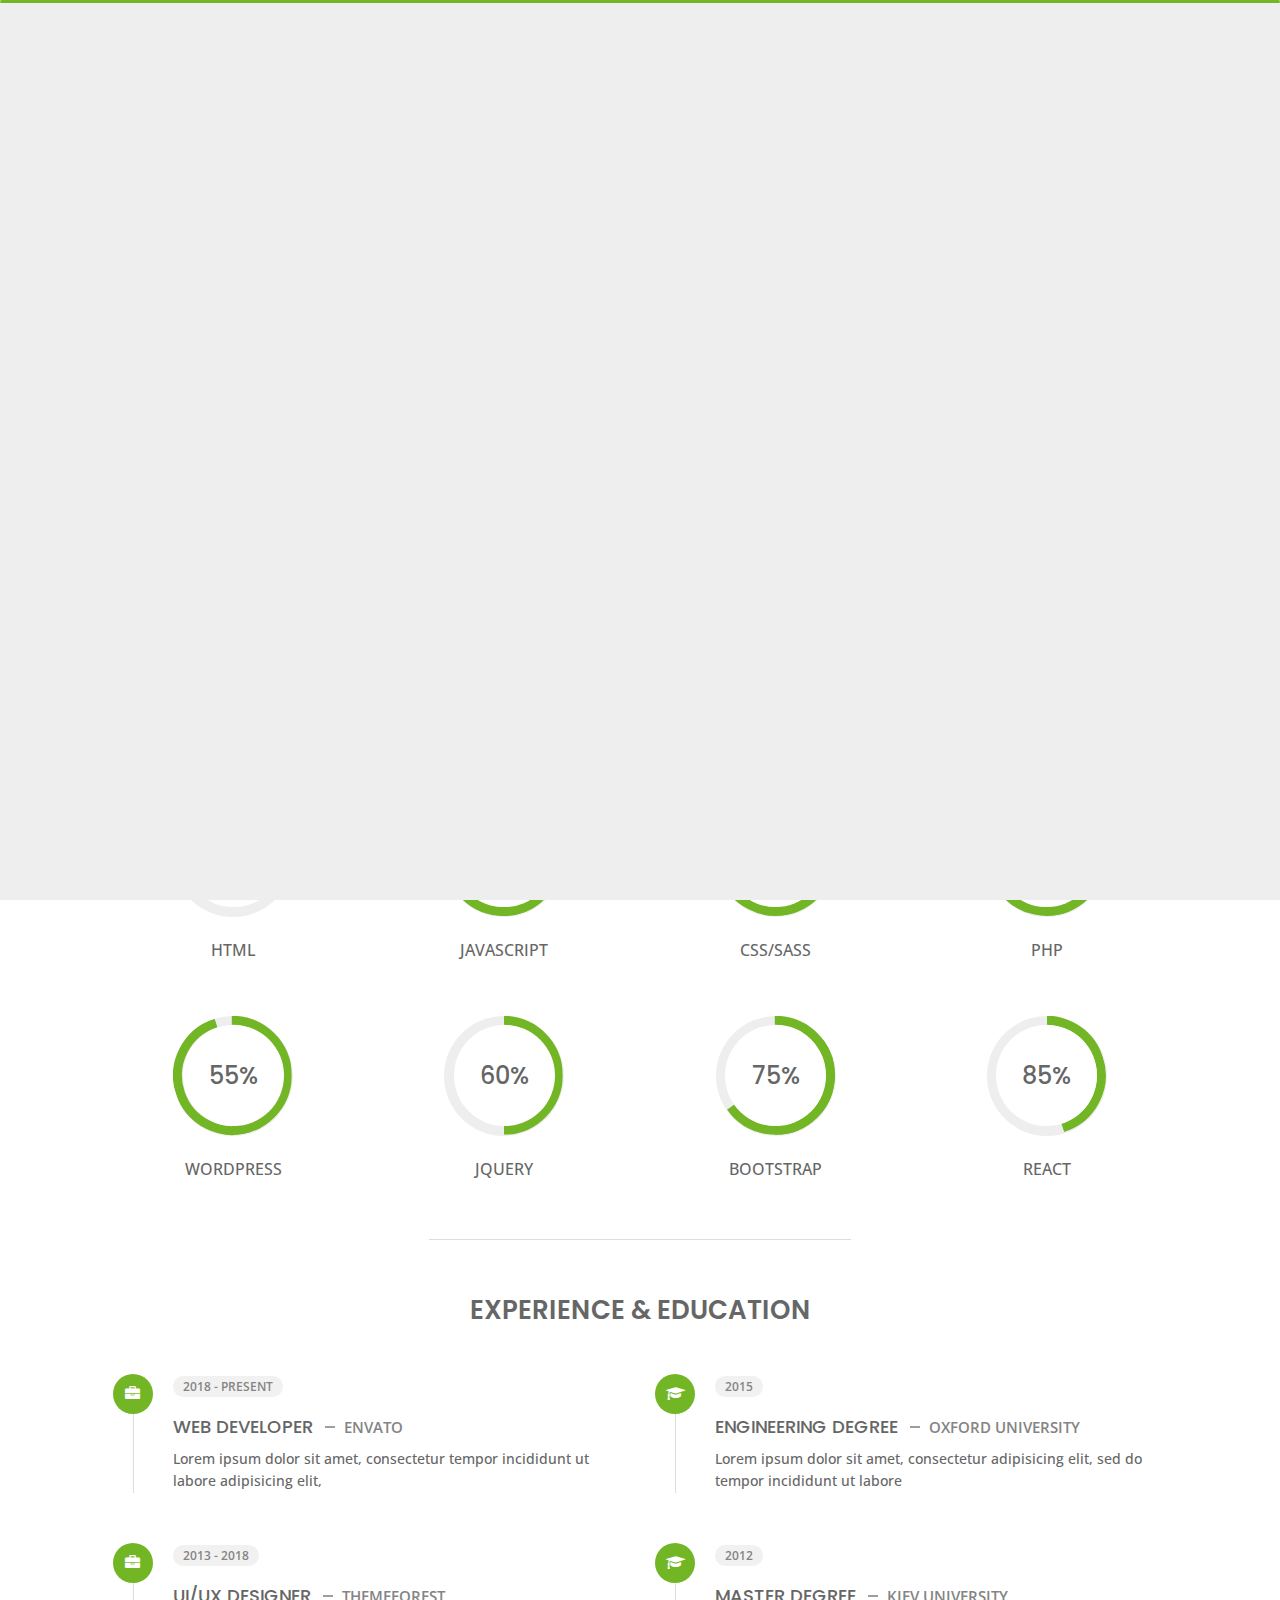
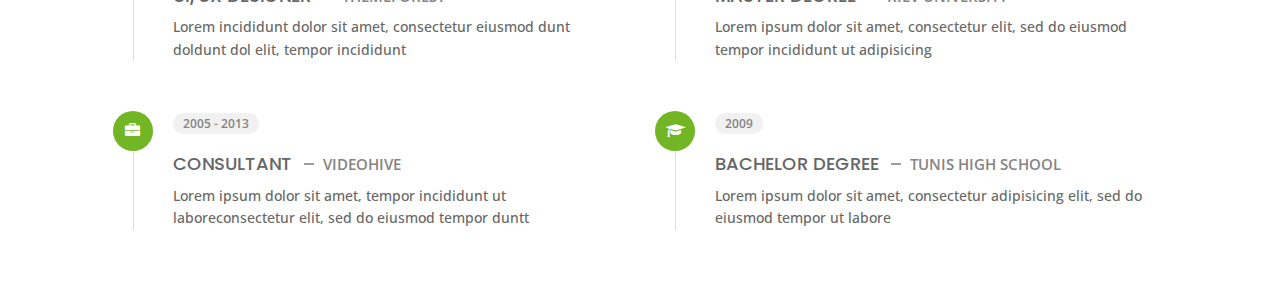
==== commit 2873978f: "Home Update" ====
--- a/about.html
+++ b/about.html
@@ -1,11 +1,9 @@
 <!DOCTYPE html>
 <html lang="en">
 
-
-<!-- Mirrored from slimhamdi.net/tunis/light/about.html by HTTrack Website Copier/3.x [XR&CO'2014], Mon, 17 Oct 2022 17:43:14 GMT -->
 <head>
     <meta charset="utf-8">
-    <title>About - Tunis Personal Portfolio</title>
+    <title>About - Fatima Personal Portfolio</title>
     <meta name="viewport" content="width=device-width, initial-scale=1">
 
     <!-- Template Google Fonts -->
@@ -160,26 +158,26 @@
                     </div>
                     <div class="col-6">
                         <ul class="about-list list-unstyled open-sans-font">
-                            <li> <span class="title">first name :</span> <span class="value d-block d-sm-inline-block d-lg-block d-xl-inline-block">Lucy</span> </li>
-                            <li> <span class="title">last name :</span> <span class="value d-block d-sm-inline-block d-lg-block d-xl-inline-block">Milner</span> </li>
-                            <li> <span class="title">Age :</span> <span class="value d-block d-sm-inline-block d-lg-block d-xl-inline-block">27 Years</span> </li>
-                            <li> <span class="title">Nationality :</span> <span class="value d-block d-sm-inline-block d-lg-block d-xl-inline-block">Tunisian</span> </li>
+                            <li> <span class="title">first name :</span> <span class="value d-block d-sm-inline-block d-lg-block d-xl-inline-block">Fatima</span> </li>
+                            <li> <span class="title">last name :</span> <span class="value d-block d-sm-inline-block d-lg-block d-xl-inline-block">Khatun</span> </li>
+                            <li> <span class="title">Date of Birth :</span> <span class="value d-block d-sm-inline-block d-lg-block d-xl-inline-block">5 july 1999</span> </li>
+                            <li> <span class="title">Nationality :</span> <span class="value d-block d-sm-inline-block d-lg-block d-xl-inline-block">Bangladesh</span> </li>
                             <li> <span class="title">Freelance :</span> <span class="value d-block d-sm-inline-block d-lg-block d-xl-inline-block">Available</span> </li>
                         </ul>
                     </div>
                     <div class="col-6">
                         <ul class="about-list list-unstyled open-sans-font">
-                            <li> <span class="title">Address :</span> <span class="value d-block d-sm-inline-block d-lg-block d-xl-inline-block">Tunis</span> </li>
-                            <li> <span class="title">phone :</span> <span class="value d-block d-sm-inline-block d-lg-block d-xl-inline-block">+21621184010</span> </li>
-                            <li> <span class="title">Email :</span> <span class="value d-block d-sm-inline-block d-lg-block d-xl-inline-block">you@mail.com</span> </li>
-                            <li> <span class="title">Skype :</span> <span class="value d-block d-sm-inline-block d-lg-block d-xl-inline-block">lucy.milner</span> </li>
-                            <li> <span class="title">langages :</span> <span class="value d-block d-sm-inline-block d-lg-block d-xl-inline-block">French, English</span> </li>
+                            <li> <span class="title">Address :</span> <span class="value d-block d-sm-inline-block d-lg-block d-xl-inline-block">Rajshahi</span> </li>
+                            <li> <span class="title">phone :</span> <span class="value d-block d-sm-inline-block d-lg-block d-xl-inline-block">+88 01784781618</span> </li>
+                            <li> <span class="title">Email :</span> <span class="value d-block d-sm-inline-block d-lg-block d-xl-inline-block">fatimakhatuncse@gmail.com</span> </li> 
+                            <li> <span class="title">Skype :</span> <span class="value d-block d-sm-inline-block d-lg-block d-xl-inline-block">live:.cid.5ac48c7fd5dbbafc</span> </li>
+                            <li> <span class="title">langages :</span> <span class="value d-block d-sm-inline-block d-lg-block d-xl-inline-block"> Bangla,English, Hindi</span> </li>
                         </ul>
                     </div>
                     <div class="col-12 mt-3">
-                        <a class="button" href="#">
+                        <a class="button" href="https://drive.google.com/file/d/1t9zl8Bc5wcyyzswYJcGLMRxaLL7xxyhs/view?usp=sharing" download="resume" target="_blank" rel="noreferrer">
                             <span class="button-text">Download CV</span>
-                            <span class="button-icon fa fa-download"></span>
+                            <span class="button-icon fa fa-arrow-right"></span>
                         </a>
                     </div>
                 </div>
@@ -224,7 +222,7 @@
             </div>
             <div class="col-6 col-md-3 mb-3 mb-sm-5">
                 <div class="c100 p25">
-                    <span>25%</span>
+                    <span>95%</span>
                     <div class="slice">
                         <div class="bar"></div>
                         <div class="fill"></div>
@@ -234,7 +232,7 @@
             </div>
             <div class="col-6 col-md-3 mb-3 mb-sm-5">
                 <div class="c100 p89">
-                    <span>89%</span>
+                    <span>79%</span>
                     <div class="slice">
                         <div class="bar"></div>
                         <div class="fill"></div>
@@ -250,11 +248,11 @@
                         <div class="fill"></div>
                     </div>
                 </div>
-                <h6 class="text-uppercase open-sans-font text-center mt-2 mt-sm-4">css</h6>
+                <h6 class="text-uppercase open-sans-font text-center mt-2 mt-sm-4">css/sass</h6>
             </div>
             <div class="col-6 col-md-3 mb-3 mb-sm-5">
                 <div class="c100 p66">
-                    <span>66%</span>
+                    <span>86%</span>
                     <div class="slice">
                         <div class="bar"></div>
                         <div class="fill"></div>
@@ -264,7 +262,7 @@
             </div>
             <div class="col-6 col-md-3 mb-3 mb-sm-5">
                 <div class="c100 p95">
-                    <span>95%</span>
+                    <span>55%</span>
                     <div class="slice">
                         <div class="bar"></div>
                         <div class="fill"></div>
@@ -274,7 +272,7 @@
             </div>
             <div class="col-6 col-md-3 mb-3 mb-sm-5">
                 <div class="c100 p50">
-                    <span>50%</span>
+                    <span>60%</span>
                     <div class="slice">
                         <div class="bar"></div>
                         <div class="fill"></div>
@@ -284,17 +282,17 @@
             </div>
             <div class="col-6 col-md-3 mb-3 mb-sm-5">
                 <div class="c100 p65">
-                    <span>65%</span>
-                    <div class="slice">
-                        <div class="bar"></div>
-                        <div class="fill"></div>
-                    </div>
-                </div>
-                <h6 class="text-uppercase open-sans-font text-center mt-2 mt-sm-4">angular</h6>
+                    <span>75%</span>
+                    <div class="slice">
+                        <div class="bar"></div>
+                        <div class="fill"></div>
+                    </div>
+                </div>
+                <h6 class="text-uppercase open-sans-font text-center mt-2 mt-sm-4">Bootstrap</h6>
             </div>
             <div class="col-6 col-md-3 mb-3 mb-sm-5">
                 <div class="c100 p45">
-                    <span>45%</span>
+                    <span>85%</span>
                     <div class="slice">
                         <div class="bar"></div>
                         <div class="fill"></div>
@@ -392,6 +390,4 @@
 
 </body>
 
-
-<!-- Mirrored from slimhamdi.net/tunis/light/about.html by HTTrack Website Copier/3.x [XR&CO'2014], Mon, 17 Oct 2022 17:43:14 GMT -->
 </html>
--- a/css/style.css
+++ b/css/style.css
@@ -114,7 +114,7 @@
 }
 
 body.home.light .bg {
-  background-image: url(../img/light.jpg);
+  background-image: url(../img/01.jpg); 
   background-size: cover;
   background-repeat: no-repeat;
   background-position: top;
@@ -568,7 +568,7 @@
 }
 
 .home .home-details h1 {
-  font-size: 51px;
+  font-size: 36px;
   line-height: 62px;
   font-weight: 700;
   margin: 18px 0 10px;
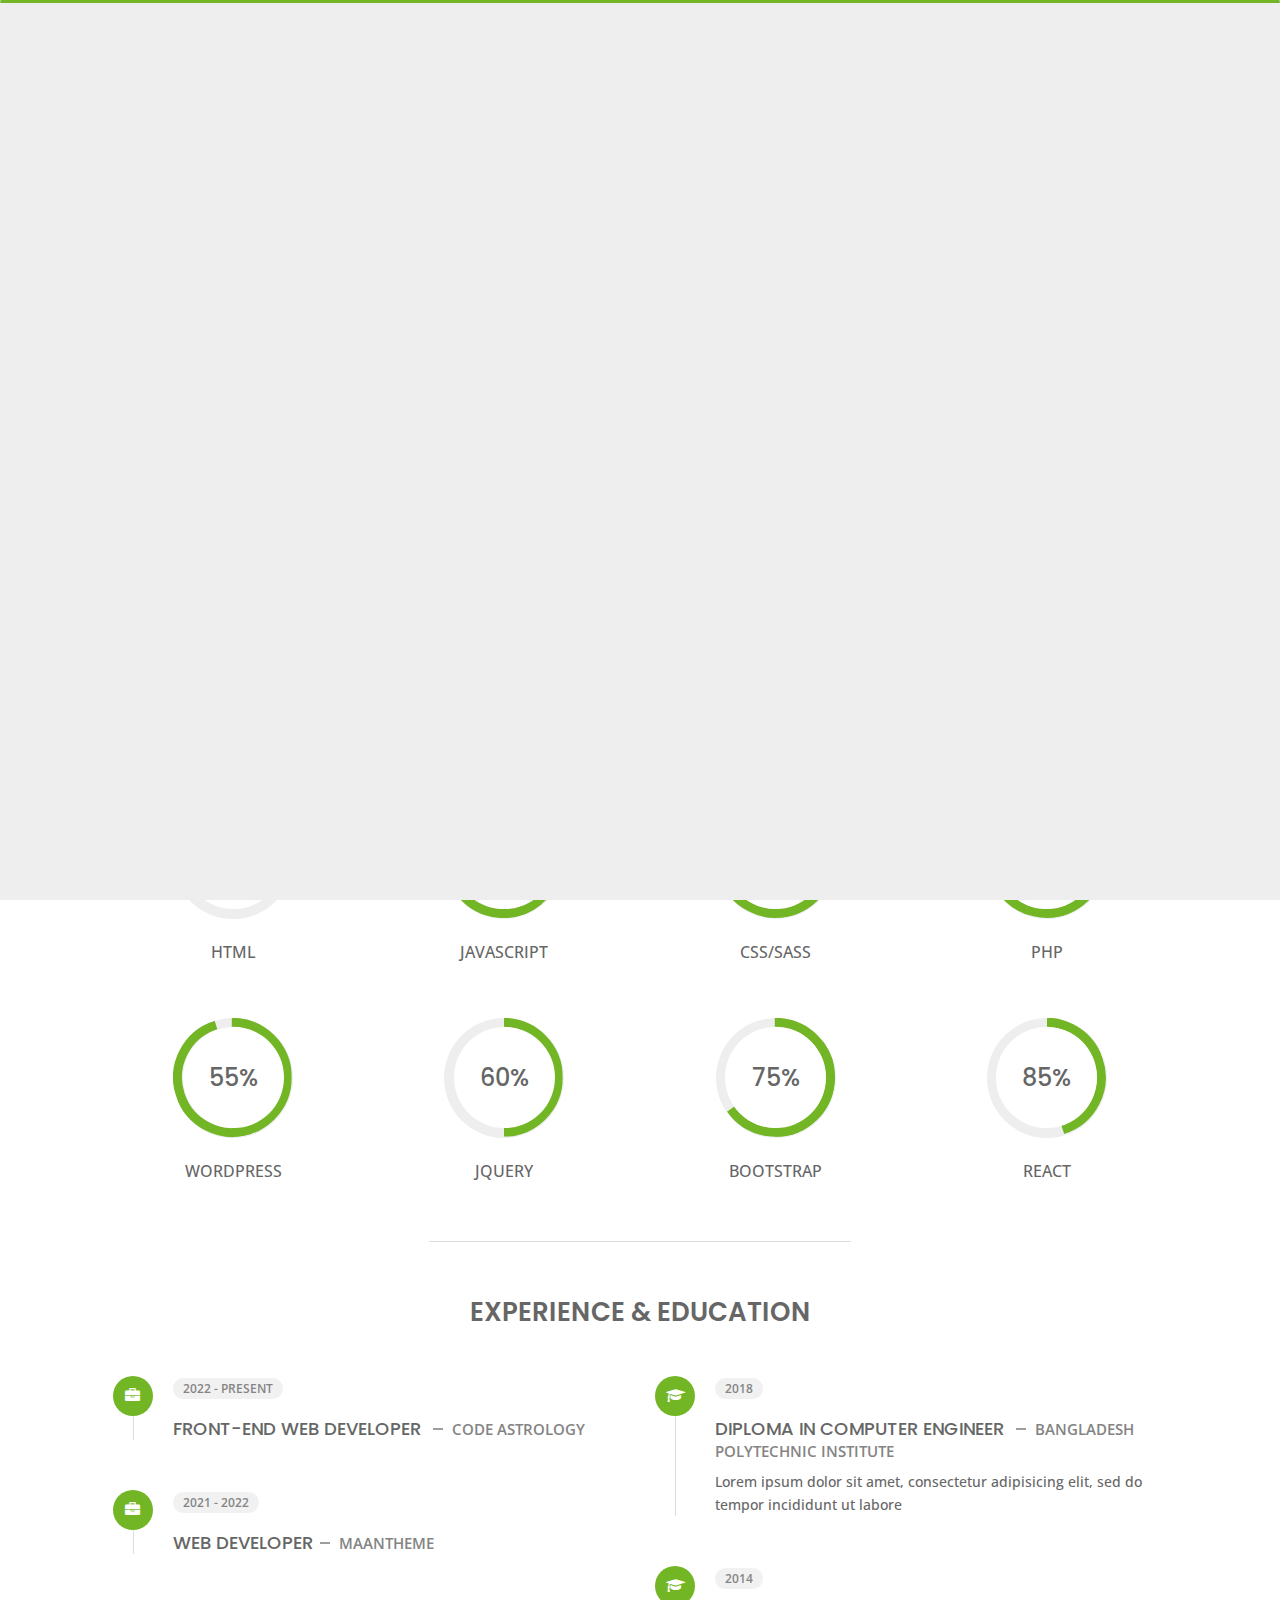
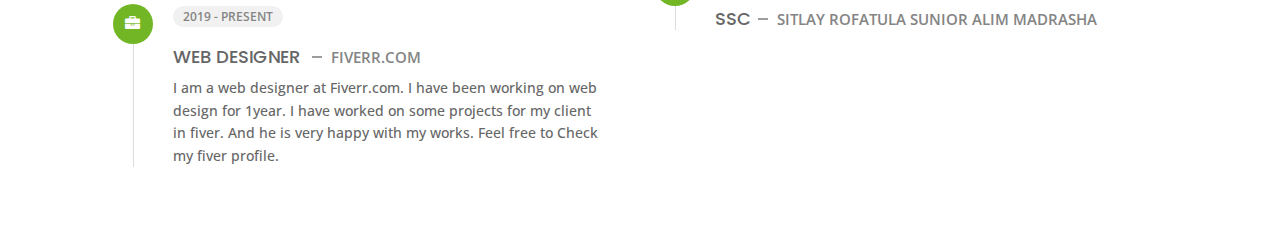
==== commit 549122e8: "About Update" ====
--- a/about.html
+++ b/about.html
@@ -188,7 +188,7 @@
                 <div class="row">
                     <div class="col-6">
                         <div class="box-stats with-margin">
-                            <h3 class="poppins-font position-relative">12</h3>
+                            <h3 class="poppins-font position-relative">3</h3>
                             <p class="open-sans-font m-0 position-relative text-uppercase">years of <span class="d-block">experience</span></p>
                         </div>
                     </div>
@@ -242,7 +242,7 @@
             </div>
             <div class="col-6 col-md-3 mb-3 mb-sm-5">
                 <div class="c100 p70">
-                    <span>70%</span>
+                    <span>93%</span>
                     <div class="slice">
                         <div class="bar"></div>
                         <div class="fill"></div>
@@ -252,7 +252,7 @@
             </div>
             <div class="col-6 col-md-3 mb-3 mb-sm-5">
                 <div class="c100 p66">
-                    <span>86%</span>
+                    <span>46%</span>
                     <div class="slice">
                         <div class="bar"></div>
                         <div class="fill"></div>
@@ -315,25 +315,23 @@
                             <div class="icon">
                                 <i class="fa fa-briefcase"></i>
                             </div>
-                            <span class="time open-sans-font text-uppercase">2018 - Present</span>
-                            <h5 class="poppins-font text-uppercase">Web Developer <span class="place open-sans-font">Envato</span></h5>
-                            <p class="open-sans-font">Lorem ipsum dolor sit amet, consectetur tempor incididunt ut labore adipisicing elit, </p>
+                            <span class="time open-sans-font text-uppercase">2022 - Present</span>
+                            <h5 class="poppins-font text-uppercase">Front-end web developer <span class="place open-sans-font">Code Astrology </span></h5>
                         </li>
                         <li>
                             <div class="icon">
                                 <i class="fa fa-briefcase"></i>
                             </div>
-                            <span class="time open-sans-font text-uppercase">2013 - 2018</span>
-                            <h5 class="poppins-font text-uppercase">UI/UX Designer <span class="place open-sans-font">Themeforest</span></h5>
-                            <p class="open-sans-font">Lorem incididunt dolor sit amet, consectetur eiusmod dunt doldunt dol elit, tempor incididunt</p>
+                            <span class="time open-sans-font text-uppercase">2021 - 2022</span>
+                            <h5 class="poppins-font text-uppercase">WEB DEVELOPER<span class="place open-sans-font">MaanTheme</span></h5>
                         </li>
                         <li>
                             <div class="icon">
                                 <i class="fa fa-briefcase"></i>
                             </div>
-                            <span class="time open-sans-font text-uppercase">2005 - 2013</span>
-                            <h5 class="poppins-font text-uppercase">Consultant <span class="place open-sans-font">Videohive</span></h5>
-                            <p class="open-sans-font">Lorem ipsum dolor sit amet, tempor incididunt ut laboreconsectetur elit, sed do eiusmod tempor duntt</p>
+                            <span class="time open-sans-font text-uppercase">2019 - Present</span>
+                            <h5 class="poppins-font text-uppercase">Web Designer <span class="place open-sans-font">Fiverr.com</span></h5>
+                            <p class="open-sans-font">I am a web designer at Fiverr.com. I have been working on web design for 1year. I have worked on some projects for my client in fiver. And he is very happy with my works. Feel free to Check my fiver profile.</p>
                         </li>
                     </ul>
                 </div>
@@ -345,26 +343,18 @@
                             <div class="icon">
                                 <i class="fa fa-graduation-cap"></i>
                             </div>
-                            <span class="time open-sans-font text-uppercase">2015</span>
-                            <h5 class="poppins-font text-uppercase">Engineering Degree <span class="place open-sans-font">Oxford University</span></h5>
+                            <span class="time open-sans-font text-uppercase">2018</span>
+                            <h5 class="poppins-font text-uppercase">Diploma in computer engineer <span class="place open-sans-font">Bangladesh polytechnic institute</span></h5>
                             <p class="open-sans-font">Lorem ipsum dolor sit amet, consectetur adipisicing elit, sed do tempor incididunt ut labore</p>
                         </li>
                         <li>
                             <div class="icon">
                                 <i class="fa fa-graduation-cap"></i>
                             </div>
-                            <span class="time open-sans-font text-uppercase">2012</span>
-                            <h5 class="poppins-font text-uppercase">Master Degree <span class="place open-sans-font">Kiev University</span></h5>
-                            <p class="open-sans-font">Lorem ipsum dolor sit amet, consectetur elit, sed do eiusmod tempor incididunt ut adipisicing</p>
-                        </li>
-                        <li>
-                            <div class="icon">
-                                <i class="fa fa-graduation-cap"></i>
-                            </div>
-                            <span class="time open-sans-font text-uppercase">2009</span>
-                            <h5 class="poppins-font text-uppercase">Bachelor Degree <span class="place open-sans-font">Tunis High School</span></h5>
-                            <p class="open-sans-font">Lorem ipsum dolor sit amet, consectetur adipisicing elit, sed do eiusmod tempor ut labore</p>
-                        </li>
+                            <span class="time open-sans-font text-uppercase">2014</span>
+                            <h5 class="poppins-font text-uppercase">ssc<span class="place open-sans-font">Sitlay Rofatula Sunior Alim Madrasha</span></h5>
+                        </li>
+                      
                     </ul>
                 </div>
             </div>
--- a/css/style.css
+++ b/css/style.css
@@ -92,6 +92,13 @@
   padding-bottom: 22px;
   font-size: 26px;
 }
+.text-clr{
+  color: #111;
+ font-weight: 600;
+}
+.text-clr:hover{ 
+  color: #111;
+}
 
 /*** Light Body ***/
 
@@ -604,6 +611,7 @@
   line-height: 35px;
 }
 
+
 /*** About ***/
 
 .about .main-content {
@@ -623,6 +631,7 @@
 
 .about .about-list .value {
   font-weight: 600;
+  font-size: 14px;
 }
 
 /* Box Stats */
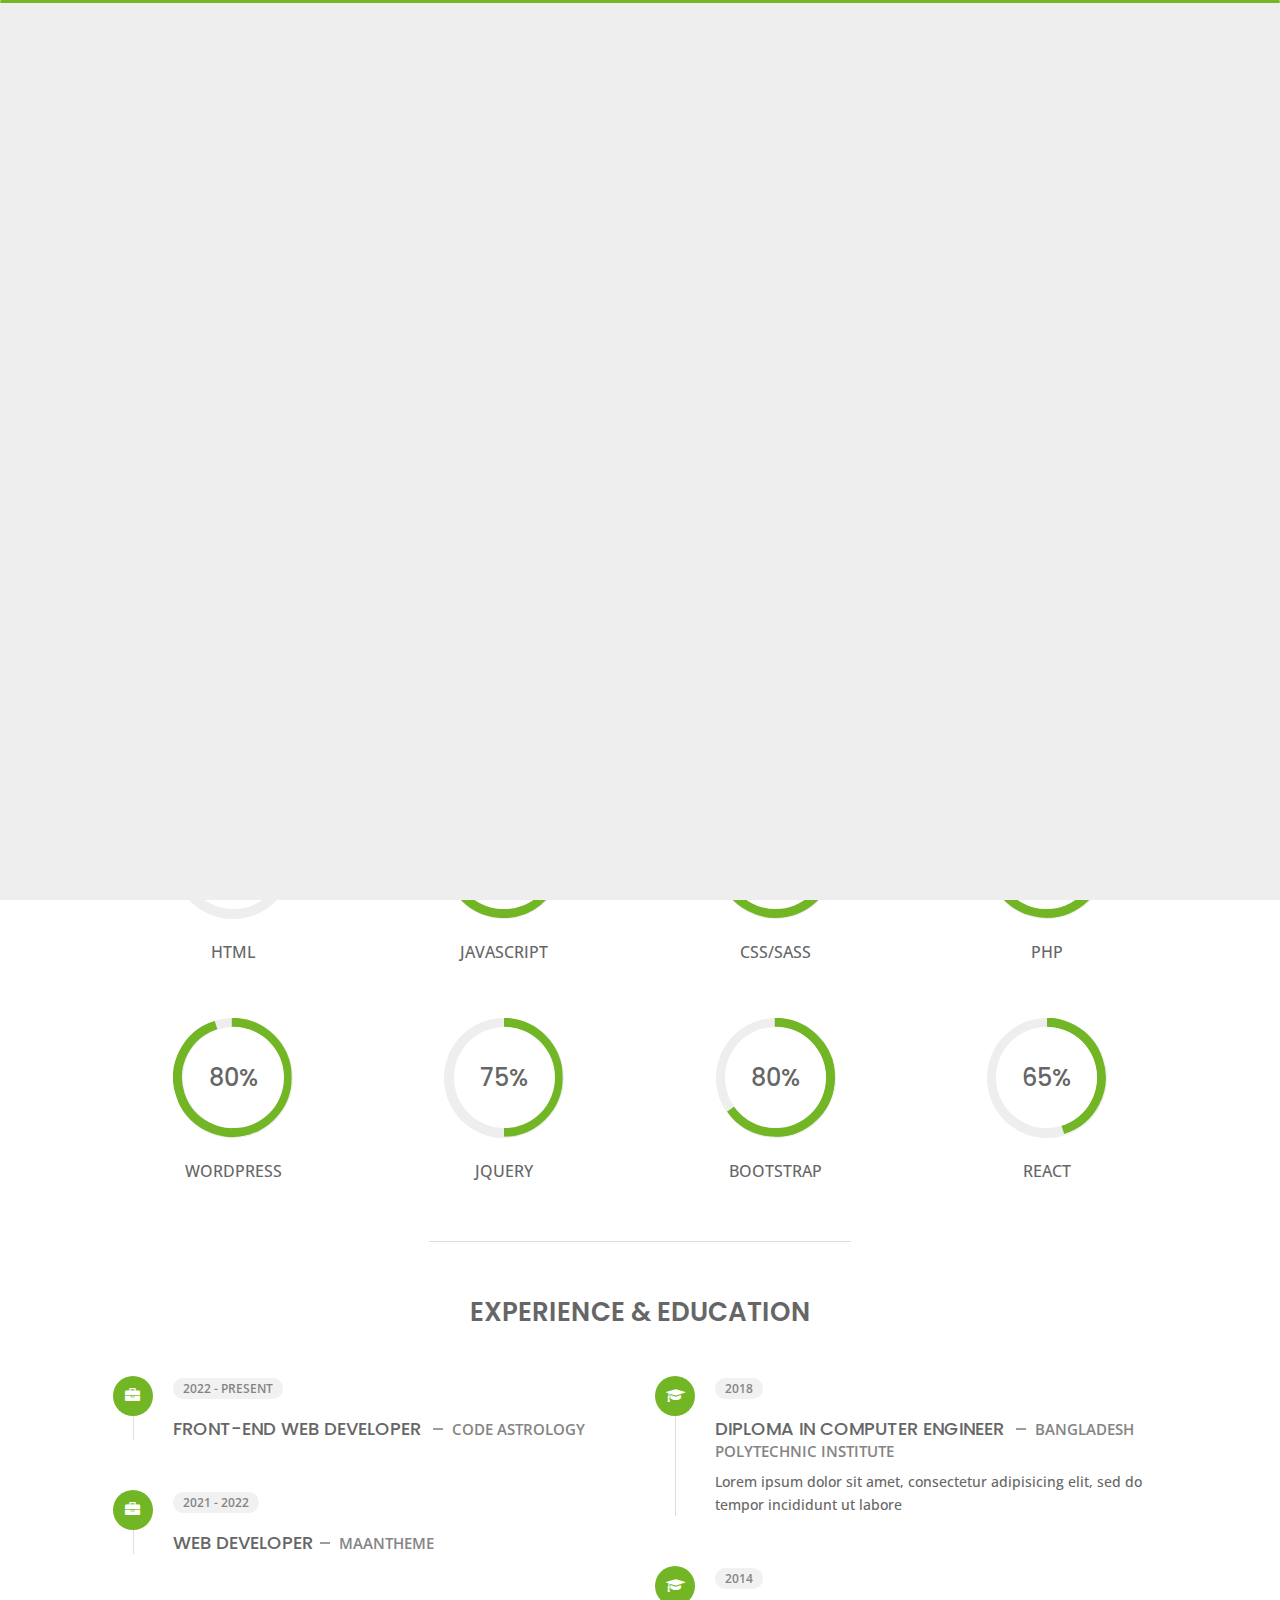
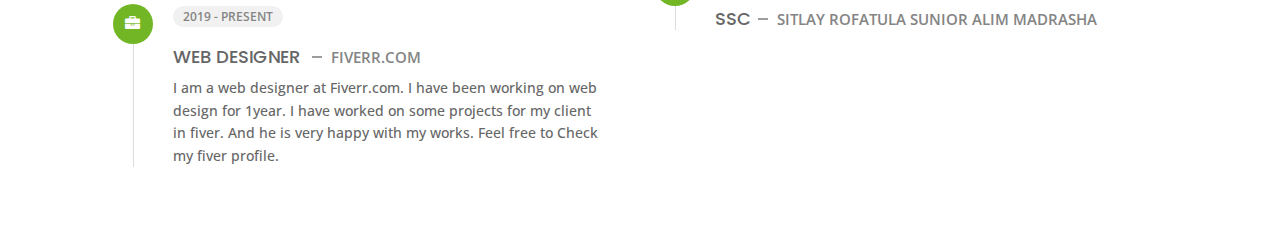
==== commit 52438822: "added" ====
--- a/about.html
+++ b/about.html
@@ -188,7 +188,7 @@
                 <div class="row">
                     <div class="col-6">
                         <div class="box-stats with-margin">
-                            <h3 class="poppins-font position-relative">3</h3>
+                            <h3 class="poppins-font position-relative">2</h3>
                             <p class="open-sans-font m-0 position-relative text-uppercase">years of <span class="d-block">experience</span></p>
                         </div>
                     </div>
@@ -232,7 +232,7 @@
             </div>
             <div class="col-6 col-md-3 mb-3 mb-sm-5">
                 <div class="c100 p89">
-                    <span>79%</span>
+                    <span>80%</span>
                     <div class="slice">
                         <div class="bar"></div>
                         <div class="fill"></div>
@@ -242,7 +242,7 @@
             </div>
             <div class="col-6 col-md-3 mb-3 mb-sm-5">
                 <div class="c100 p70">
-                    <span>93%</span>
+                    <span>95%</span>
                     <div class="slice">
                         <div class="bar"></div>
                         <div class="fill"></div>
@@ -252,7 +252,7 @@
             </div>
             <div class="col-6 col-md-3 mb-3 mb-sm-5">
                 <div class="c100 p66">
-                    <span>46%</span>
+                    <span>70%</span>
                     <div class="slice">
                         <div class="bar"></div>
                         <div class="fill"></div>
@@ -262,7 +262,7 @@
             </div>
             <div class="col-6 col-md-3 mb-3 mb-sm-5">
                 <div class="c100 p95">
-                    <span>55%</span>
+                    <span>80%</span>
                     <div class="slice">
                         <div class="bar"></div>
                         <div class="fill"></div>
@@ -272,7 +272,7 @@
             </div>
             <div class="col-6 col-md-3 mb-3 mb-sm-5">
                 <div class="c100 p50">
-                    <span>60%</span>
+                    <span>75%</span>
                     <div class="slice">
                         <div class="bar"></div>
                         <div class="fill"></div>
@@ -282,7 +282,7 @@
             </div>
             <div class="col-6 col-md-3 mb-3 mb-sm-5">
                 <div class="c100 p65">
-                    <span>75%</span>
+                    <span>80%</span>
                     <div class="slice">
                         <div class="bar"></div>
                         <div class="fill"></div>
@@ -292,7 +292,7 @@
             </div>
             <div class="col-6 col-md-3 mb-3 mb-sm-5">
                 <div class="c100 p45">
-                    <span>85%</span>
+                    <span>65%</span>
                     <div class="slice">
                         <div class="bar"></div>
                         <div class="fill"></div>
